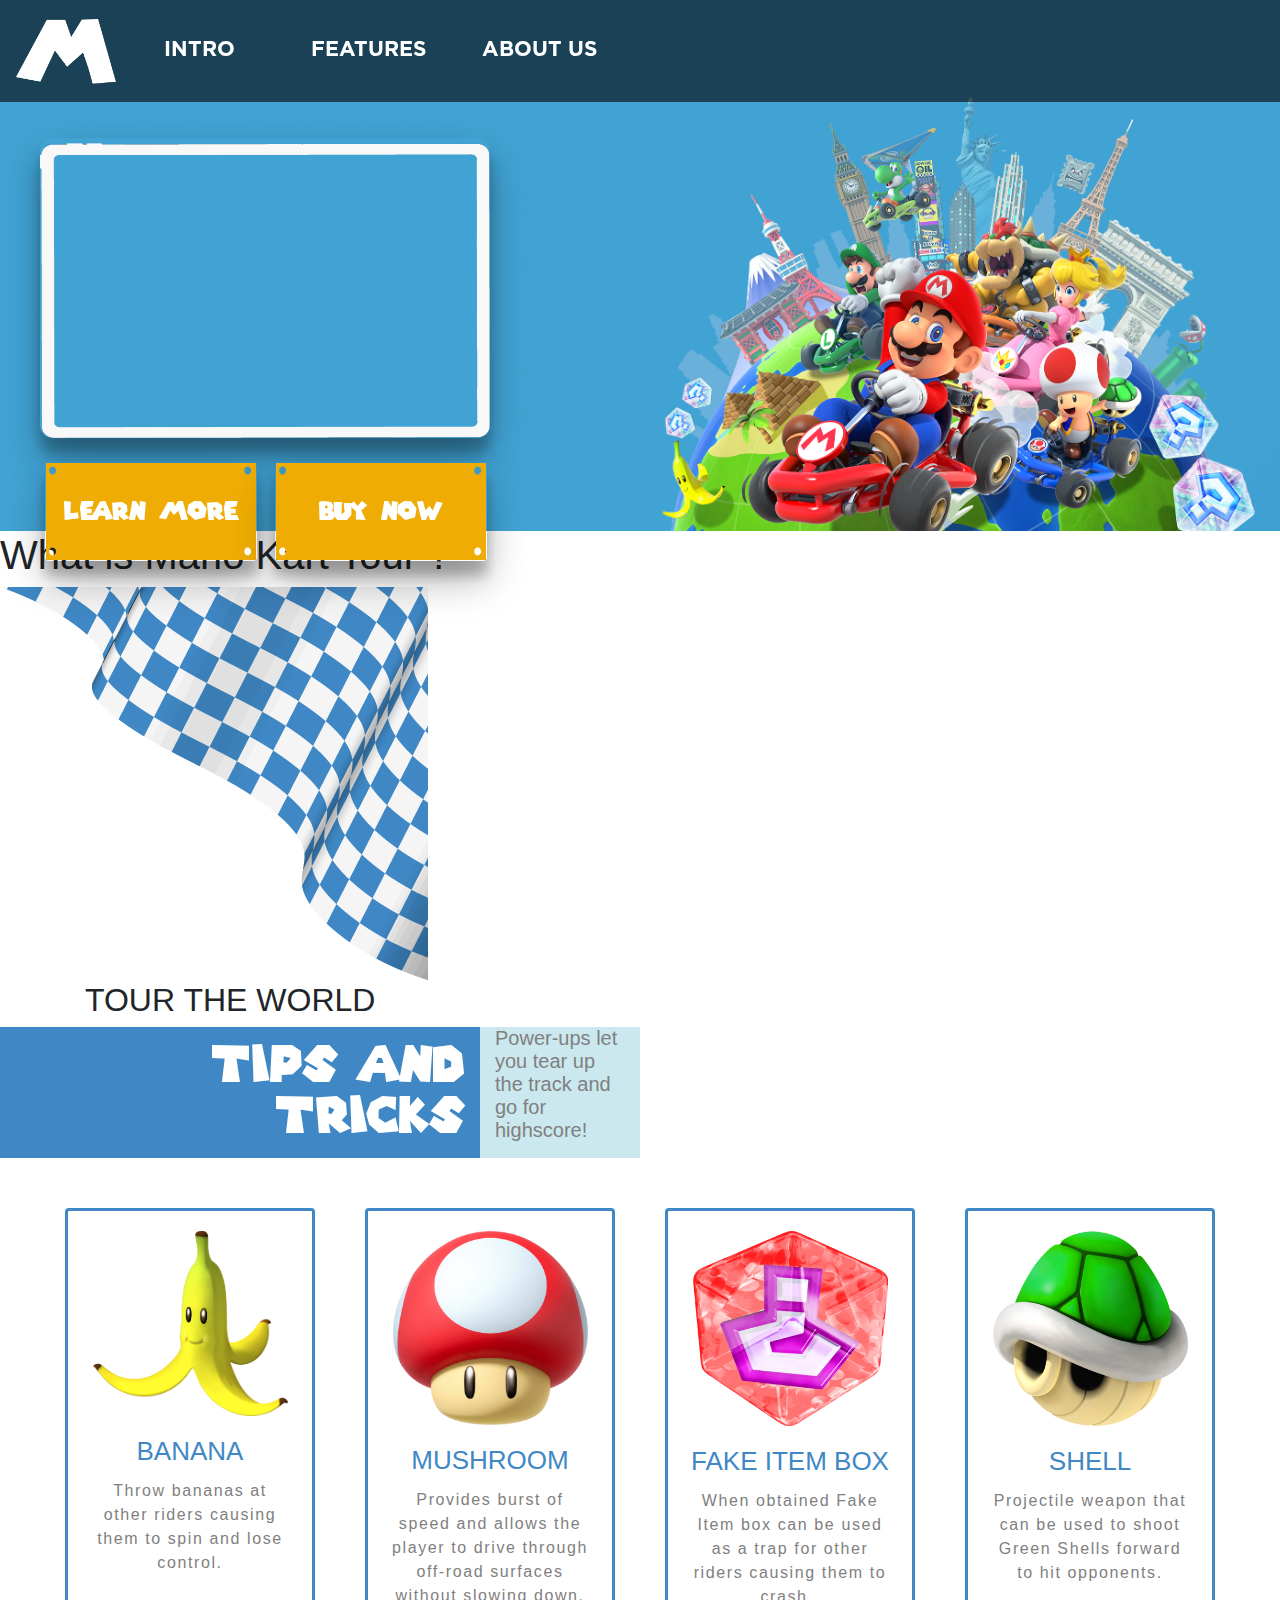
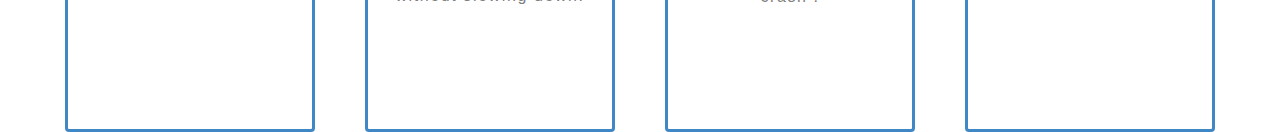
==== index2.html @ ab4a6ade "add commits" ====
<!DOCTYPE html>
<html lang="en">

<head>
    <meta charset="UTF-8">
    <meta name="viewport" content="width=device-width, initial-scale=1.0">
    <title>Mario-Kart</title>
    <link rel="stylesheet" href="https://stackpath.bootstrapcdn.com/bootstrap/4.4.1/css/bootstrap.min.css"
        integrity="sha384-Vkoo8x4CGsO3+Hhxv8T/Q5PaXtkKtu6ug5TOeNV6gBiFeWPGFN9MuhOf23Q9Ifjh" crossorigin="anonymous">
    <link rel="stylesheet" href="/css/style.css">
    <link rel="shortcut icon" href="/img/tab-icon.png" type="image/x-icon">
    <link rel="stylesheet" href="https://use.fontawesome.com/releases/v5.6.3/css/all.css"
        integrity="sha384-UHRtZLI+pbxtHCWp1t77Bi1L4ZtiqrqD80Kn4Z8NTSRyMA2Fd33n5dQ8lWUE00s/" crossorigin="anonymous">
</head>

<body>
    <!--Sang-Navigation & Jumbotron-->

    <!-- Section:1 Navigation Bar -->

    <nav class="navbar navbar-expand-lg navbar-light" style="background-color: #0001FC ; position: fixed;
    background-color: rgba(0, 0, 0, 0.6); width: 100%; z-index: 1;">
        <img src="img/logo.png" alt="..." class="logo" style="width: 100px;">
        <button class="navbar-toggler" type="button" data-toggle="collapse" data-target="#navbarNav"
            aria-controls="navbarNav" aria-expanded="false" aria-label="Toggle navigation">
            <span class="navbar-toggler-icon"></span>
        </button>
        <div class="collapse navbar-collapse" id="navbarNav">
            <ul class="navbar-nav">
                <li class="nav-item active">
                    <a class="nav-link text-white nav-items"
                        style=" font-size:21px; text-transform: uppercase; margin: 0 40px; font-family: Gotham-bold;"
                        href="#">Intro <span class="sr-only">(current)</span></a>
                </li>
                <li class="nav-item">
                    <a class="nav-link text-white nav-items"
                        style="font-size:21px;text-transform: uppercase; margin: 0 20px; font-family: Gotham-bold;"
                        href="#">Features</a>
                </li>
                <li class="nav-item">
                    <a class="nav-link text-white nav-items"
                        style=" font-size:21px;text-transform: uppercase; margin: 0 20px; font-family: Gotham-bold;"
                        href="#">About Us</a>
                </li>
            </ul>
        </div>
    </nav>

    <!-- Section 2: Jumbotron -->

    <div class="container-fluid">
        <div class="row banner">
            <div class="col-xl-6 col-sm-12">

                <div class="d-none d-xl-block">
                    <div class="video-frame"
                        style="width:30%; min-width: 450px; min-height: 300px; height:30%; display: flex; align-items: center; justify-content: center;">
                        <iframe width="95%" height="93%"
                            src="https://www.youtube.com/embed/87lnoRaoP6I?playsinline=1&enablejsapi=1&origin=https%3A%2F%2Fmariokarttour.com&widgetid=1&autoplay=1&mute=1"
                            frameborder="0"
                            allow="accelerometer; autoplay; encrypted-media; gyroscope; picture-in-picture"
                            allowfullscreen></iframe>
                    </div>
                </div>

                <div class="button-intro d-none d-xl-block" style="display:flex;align-items: center; min-width:470px; width: 30%; height: 110px; position: absolute; top: 550px;
                left: 40px;">
                    <button type="button" class="btn button-intro-1 text-white"
                        style="background-image: url(img/button-intro.png); background-size: 100% 100%; background-repeat: no-repeat; display: flex; align-items: center; justify-content: center;">LEARN
                        MORE</button>
                    <button type="button" class="btn button-intro-2 text-white"
                        style="background-image: url(img/button-intro.png); background-size: 100% 100%; background-repeat: no-repeat; display: flex; align-items: center; justify-content: center;">BUY
                        NOW</button>
                </div>
            </div>

            <div class="col-xl-6 col-sm-12">
                <img src="/img/mario-background.png" class="img-fluid mario-background" style="height: auto;"
                    alt="Responsive image">
            </div>
        </div>
    </div>

    <!--end Sang-->

    <!--Intro -->
    <section class="information">

        <div class="intro">
            <h1>What is Mario Kart Tour ?</h1>
            <img src="/img/intro-2.png" class="img-fluid intro-2">
            <div class="container tour">
                <h2>TOUR THE WORLD</h2>
            </div>

            <div class="tour-slideshow">
                <div class="mover-1"></div>
                <div class="mover-2"></div>
            </div>

        </div>

    </section>

    <!--Jurgis-->

    <section>
        <div id="featuresContainer">
            <div id="titleContainer">
                <div class="col col-sm-6 col-xl-9 titleMain">
                    <h2 style="width:100%; font: 50px Mario-font;">Tips and Tricks</h2>
                </div>
                <div class="col col-sm-6 col-xl-3 titleComment">
                    <p style="line-height: normal">
                        Power-ups let you tear up the track and go for highscore!
                    </p>
                </div>
            </div>

            <div id="cardContainer">
                <div class="col col-sm-6 col-xl-3">
                    <div class="card boost-card">
                        <img class="card-img-top boost-card-img" src="/img/banana.png" alt="Card image cap" />
                        <div class="card-body cardName">
                            <h5 class="card-title">
                                <a href="https://www.mariowiki.com/Banana#Mario_Kart_series">Banana</a>
                            </h5>
                            <p class="card-text">
                                Throw bananas at other riders causing them to spin and lose
                                control.
                            </p>
                        </div>
                    </div>
                </div>
                <div class="col col-sm-6 col-xl-3">
                    <div class="card boost-card">
                        <img class="card-img-top boost-card-img" src="/img/redmushroom.png" alt="Card image cap" />
                        <div class="card-body cardName">
                            <h5 class="card-title">
                                <a href="https://www.mariowiki.com/Mushroom#Mario_Kart_series">Mushroom</a>
                            </h5>
                            <p class="card-text">
                                Provides burst of speed and allows the player to drive through
                                off-road surfaces without slowing down.
                            </p>
                        </div>
                    </div>
                </div>
                <div class="col col-sm-6 col-xl-3">
                    <div class="card boost-card">
                        <img class="card-img-top boost-card-img" src="/img/fakeitembox.png" alt="Card image cap" />
                        <div class="card-body cardName">
                            <h5 class="card-title">
                                <a href="https://www.mariowiki.com/Fake_Item_Box#Mario_Kart_series">Fake Item box</a>
                            </h5>
                            <p class="card-text">
                                When obtained Fake Item box can be used as a trap for other
                                riders causing them to crash .
                            </p>
                        </div>
                    </div>
                </div>
                <div class="col col-sm-6 col-xl-3">
                    <div class="card boost-card shell">
                        <img class="card-img-top boost-card-img" src="/img/shell.png" alt="Card image cap" />
                        <div class="card-body cardName">
                            <h5 class="card-title">
                                <a href="https://www.mariowiki.com/Green_Shell#Mario_Kart_series">Shell</a>
                            </h5>
                            <p class="card-text">
                                Projectile weapon that can be used to shoot Green Shells forward
                                to hit opponents.
                            </p>
                        </div>
                    </div>
                </div>
            </div>
        </div>
    </section>

    <!-- end Jurgis -->


    <!--end intro-->








    <script src="https://code.jquery.com/jquery-3.4.1.slim.min.js"
        integrity="sha384-J6qa4849blE2+poT4WnyKhv5vZF5SrPo0iEjwBvKU7imGFAV0wwj1yYfoRSJoZ+n"
        crossorigin="anonymous"></script>
    <script src="https://cdn.jsdelivr.net/npm/popper.js@1.16.0/dist/umd/popper.min.js"
        integrity="sha384-Q6E9RHvbIyZFJoft+2mJbHaEWldlvI9IOYy5n3zV9zzTtmI3UksdQRVvoxMfooAo"
        crossorigin="anonymous"></script>
    <script src="https://stackpath.bootstrapcdn.com/bootstrap/4.4.1/js/bootstrap.min.js"
        integrity="sha384-wfSDF2E50Y2D1uUdj0O3uMBJnjuUD4Ih7YwaYd1iqfktj0Uod8GCExl3Og8ifwB6"
        crossorigin="anonymous"></script>
    <script src="typewrite.js" type=""></script>
</body>

</html>
---- css/style.css ----
:root {
      --red: #fe0002;
      --selue: #0001fc;
      --jasmine: #ffd987;
      --darkred: #6a0400;
  }
  
  .red {
      color: var(--red);
  }
  
  .blue {
      color: var(--blue);
  }
  
  .jasmine {
      color: var(--jasmine);
  }
  
  .darkred {
      color: var(--darkred);
  }
  
  @font-face {
    font-family: Gotham-regular;
    src: url(/font/GothaProReg.otf);
}
  
@font-face {
    font-family: Gotham-medium;
    src: url(/font/GothaProMed.otf);
}
  
@font-face {
    font-family: Gotham-light;
    src: url(/font/GothaProLig.otf);
}
  
@font-face {
    font-family: Gotham-bold;
    src: url(/font/GothaProBol.otf);
}
  
@font-face {
    font-family: Mario-font;
    src: url(/font/SuperMario256.ttf);
}

/* style navigation-jumbotron */

.logo:hover {
    transform: scale(1.2);
    transition-duration: 400ms;
}

.banner {
    background: url(/img/background.png);
    padding-top: 7%;
}

.video-frame {
    background-image: url(/img/ipad.png);
    background-size: 100% 100%;
    background-repeat: no-repeat;
    position: absolute;
    top: 50px;
    left: 40px;
    box-shadow: 0 19px 38px rgba(0,0,0,0.30), 0 15px 12px rgba(0,0,0,0.22);
    border-radius: 13px;

}

.button-intro-1 {
    width: 45%;
    min-width: 200px;
    height: 90%;
    position: relative;
    top: -160%;
    left: 5px;
    box-shadow: 0 19px 38px rgba(0,0,0,0.30), 0 15px 12px rgba(0,0,0,0.22);
    font: 25px Mario-font;
}

.button-intro-1:hover {
    transform: scale(1.1);
    cursor: pointer;
    transition-duration: 400ms;
}

.button-intro-2:hover {
    transform: scale(1.1);
    cursor: pointer;
    transition-duration: 400ms;
}

.button-intro-2 {
    width: 45%;
    min-width: 200px;
    height: 90%;
    position: relative;
    top: -250%;
    right: -50%;
    box-shadow: 0 19px 38px rgba(0,0,0,0.30), 0 15px 12px rgba(0,0,0,0.22);
    font: 25px Mario-font;
}

.nav-items:hover {
    transform: scale(1.3);
    transition-duration: 400ms ;

}

/* end style navigation-jumbotron */
  
  #text {
      background-color: #232323;
      color: #fff;
      font-family: Calibri, sans-serif;
  }
  /* dannial */
  
  .hero-image {
      background-image: url(/img/rainbow.jpg);
      height: 500px;
      background-position: center;
      background-repeat: no-repeat;
      background-size: cover;
      position: relative;
      margin-bottom: 1%;
      margin-top: 1%;
      opacity: 25%;
  }
  
  .hero-text {
      text-align: center;
      position: relative;
      top: 300px;
      max-width: 1000px;
      margin: 0 auto;
      /* transform: translate(-50%, -50%); */
      color: white;
  }
  
  .second-image {
      height: 500px;
      width: fit-content;
      object-fit: cover;
      position: center;
      position: absolute;
  }
  
  .background-section {
      background-image: url(/img/Black.jpg);
      opacity: .96;
  }
  
  .boost-card {
      border: none;
      background-color: #F5F7EA;
      text-align: center;
      padding: 10px;
      margin: 20px;
  }
  
  .background {
      background-image: url(/img/background-features.png);
      height: 1000px;
      ;
  }
  
  .img-sizing {
      max-width: 268px;
      max-height: 266px;
      min-height: 260px;
  }
  
  .card {
      display: flex;
      align-items: center;
      flex-direction: column;
      max-height: 700px;
      height: 100%;
      margin: 5rem;
  }
  
  h5 {
      color: #0675FF;
      text-transform: uppercase;
      font-weight: 800;
      font-size: 26px;
  }
  
  
  .tip-secion-title {
      text-align: center;
  }


  /* Jurgis*/

  #featuresContainer {
    display: block;
    text-align: left;
    background-image: url(img/background-features.png);
  }
  
  #titleContainer {
    display: flex;
    flex-direction: row;
    width: 50%;
  }
  
  #cardContainer {
    display: flex;
    flex-direction: row;
    justify-content: flex-start;
    max-width: 1200px;
    margin: 0 auto;
    flex-wrap: wrap;
  }
  
  .titleMain {
    background-color: #3f88c5;
    color: white;
    display: flex;
    align-items: center;
    flex-wrap: wrap;
    text-align: right;
  }
  
  .titleComment {
    background-color: #cbe8ef;
    font-size: 20px;
    display: flex;
    align-items: center;
    color: grey;
    flex-wrap: wrap;
  }
  
  .boost-card {
    margin: 50px 10px;
    text-align: center;
    align-items: center;
    border: 3px solid #3f88c5;
    background-color: white;
  }
  
  .boost-card:hover {
    box-shadow: 0 16px 32px 0 #3f88c5;
    background-color: #3f88c5;
    border: 3px solid lightgrey;
    cursor: pointer;
  }
  
  .col-xl-3 > .boost-card {
    min-height: 420px;
  }
  
  .boost-card-img {
    padding: 10px;
    max-height: 215px;
    max-width: 215px;
  }
  .col-xl-3 > .shell > img {
    min-height: 215px;
  }
  
  .cardName {
    padding: 10px;
    background-color: white;
    color: white;
  }
  
  .cardName > h5 > a {
    color: #3f88c5;
    text-decoration: none;
    text-transform: uppercase;
    font-size: 26px;
    font-weight: 500;
  }
  
  .cardName > p {
    font-size: 16px;
    color: grey;
    font-weight: 500;
    letter-spacing: 0.1em;
  }
  

  /* Phong'CSS*/
  .btn-info,
.btn-info:hover,
.btn-info:focus{
  color: #FFF !important;
  background-color: #00bbff !important;
  border-color: #00bbff !important;
}

.btn-info{
  opacity: .8;
  transition: all 0.1s;
  -webkit-transition: all 0.1s;
}
.btn-info:hover,
.btn-info:focus{
  opacity: 1;
}

.team {
  background-image: url(/img/background-aboutus.png);
  background-position: center center;
  background-repeat: no-repeat;
  background-attachment: fixed;
  background-size: cover;
  margin: 0;
  padding: 0;
  max-width: 100%;
}

.background-about {
  max-width: 100%;
  padding: 0;
  margin: 0%;
}

.team > .about {
  margin-top: 5%;
  padding: 0;
}

.mario {
  display: flex;
  align-items: center;
  padding-left: 3%;
}

.flying-mario {
  max-width: 60%;
  height: auto;
}

.member {
  width: 80%;
}

.title-about > h4 {
  font: 45px Mario-font;
  color: #F5F7EA;
}

.line-3 {
  border-top: 4px solid #F5F7EA;
  margin-top: 2%;
  margin-left: 30%;
  margin-right: 30%;
}

footer {
  background: url(/img/img-footer.png);
}

footer > .end > .logo-2 {
  width: 100px;
  margin-top: 3%;
  margin-bottom: 3%;
}

footer > .end > p {
  font: 25px Gotham-regular;
  color: #F5F7EA;
}

.end > .socialmedia > .social-links {
  font-size: 20px;
  padding-top: 1%;
  padding-bottom: 1%;
}

.line-4 {
  border-top: 2px solid #F5F7EA;
  width: 100%;
}

.copyright > p {
  margin-bottom: 0;
  font: 15px Gotham-regular;
  color: #F5F7EA;
  text-align: right;
  padding-top: 2%;
  padding-bottom: 2%;
}
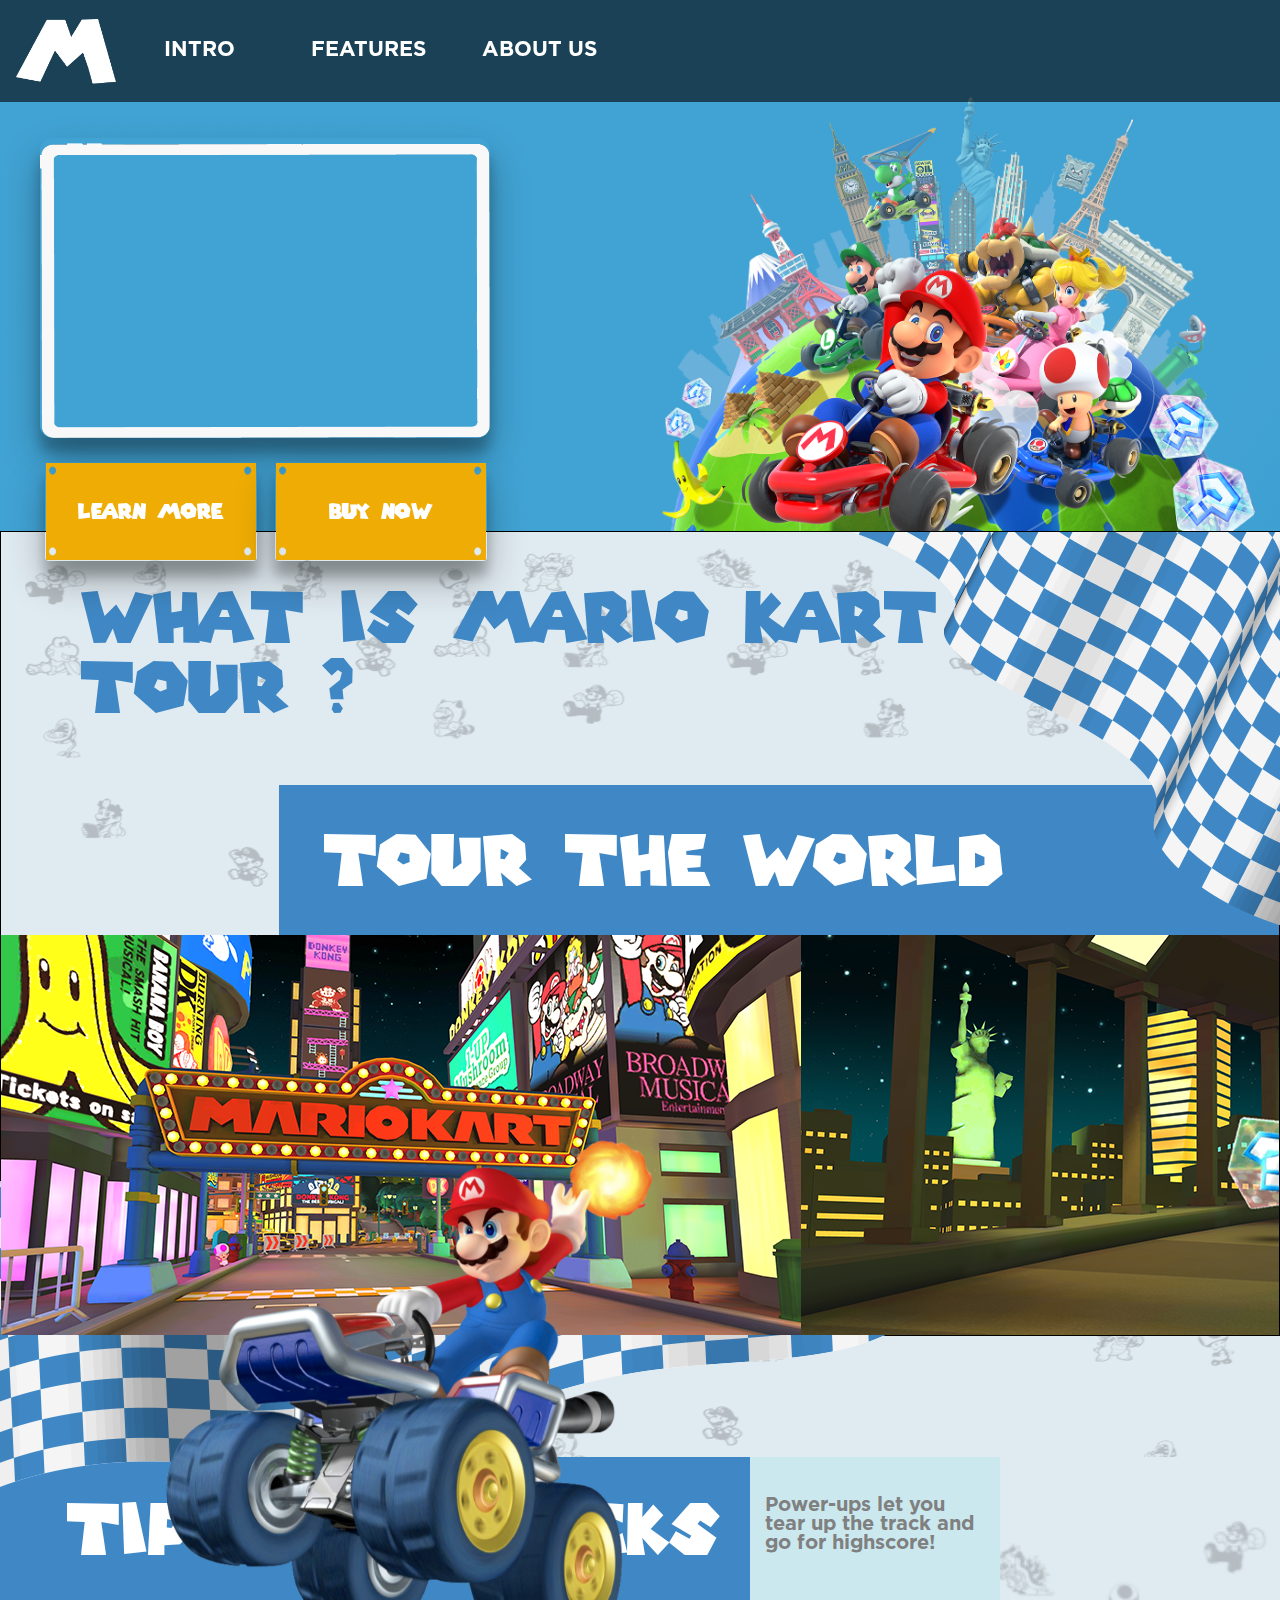
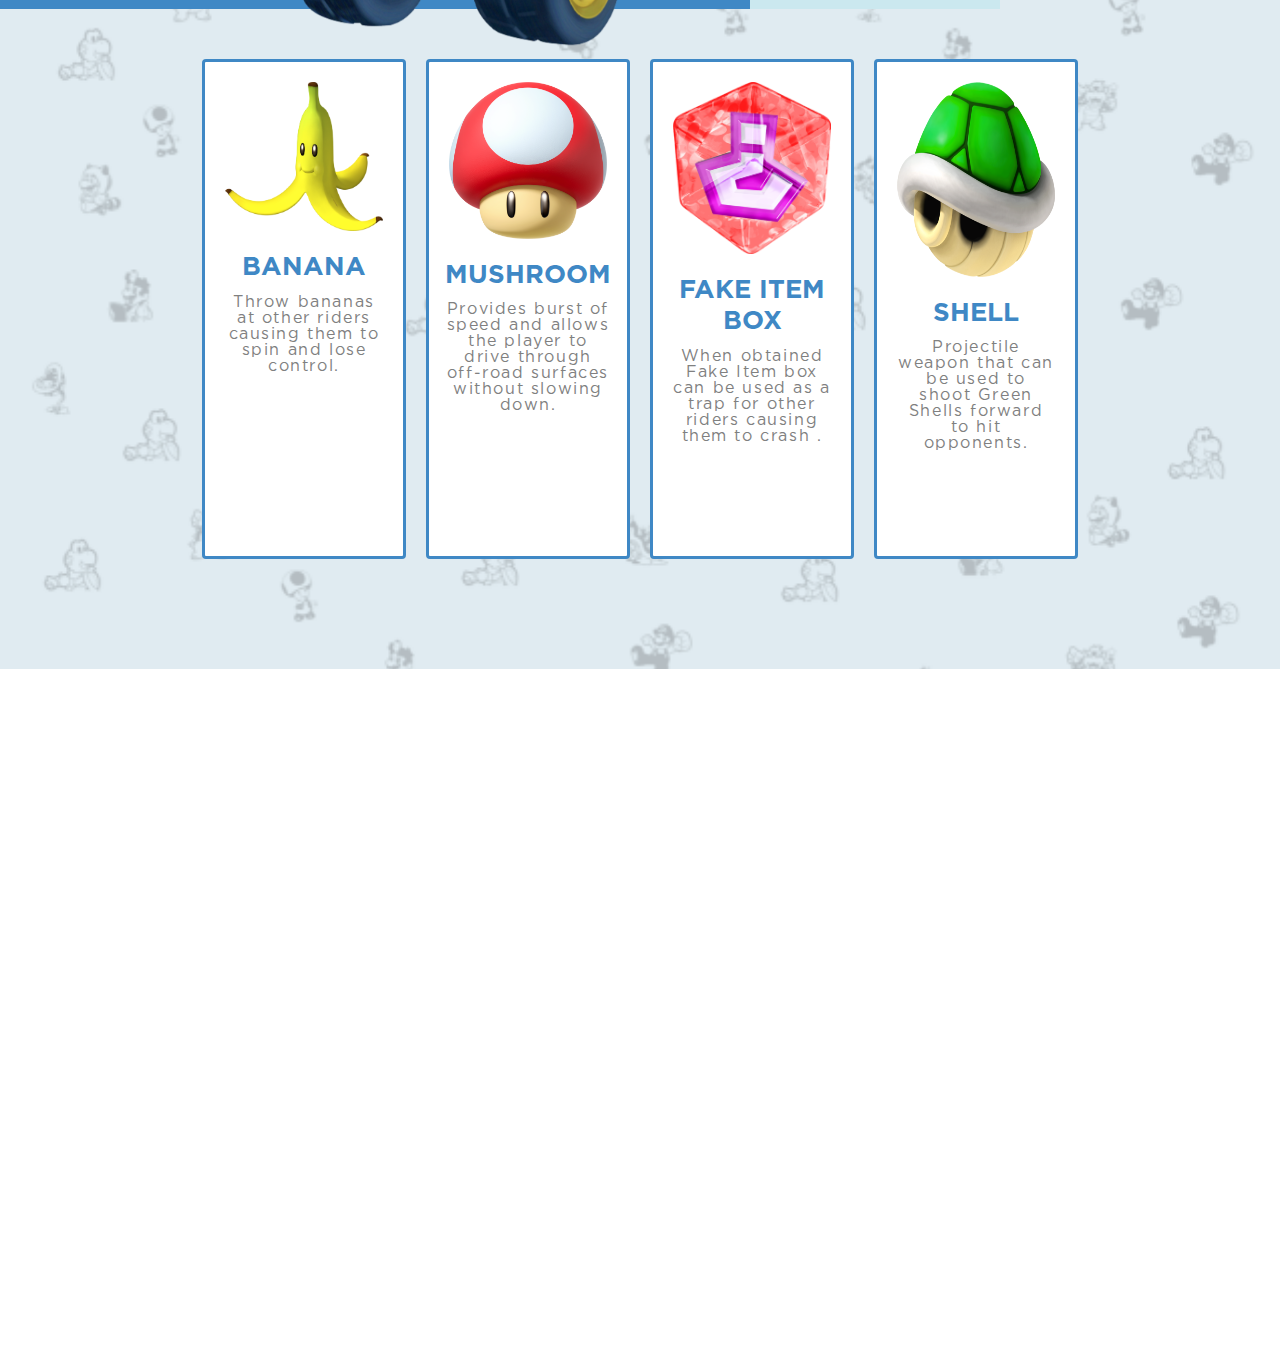
==== commit 4bb7a15f: "style landing-page and add 2 img in intro section" ====
--- a/index2.html
+++ b/index2.html
@@ -11,6 +11,7 @@
     <link rel="shortcut icon" href="/img/tab-icon.png" type="image/x-icon">
     <link rel="stylesheet" href="https://use.fontawesome.com/releases/v5.6.3/css/all.css"
         integrity="sha384-UHRtZLI+pbxtHCWp1t77Bi1L4ZtiqrqD80Kn4Z8NTSRyMA2Fd33n5dQ8lWUE00s/" crossorigin="anonymous">
+    <link rel="stylesheet" href="style2.css">
 </head>
 
 <body>
@@ -19,7 +20,7 @@
     <!-- Section:1 Navigation Bar -->
 
     <nav class="navbar navbar-expand-lg navbar-light" style="background-color: #0001FC ; position: fixed;
-    background-color: rgba(0, 0, 0, 0.6); width: 100%; z-index: 1;">
+    background-color: rgba(0, 0, 0, 0.6); width: 100%; z-index: 10;">
         <img src="img/logo.png" alt="..." class="logo" style="width: 100px;">
         <button class="navbar-toggler" type="button" data-toggle="collapse" data-target="#navbarNav"
             aria-controls="navbarNav" aria-expanded="false" aria-label="Toggle navigation">
@@ -56,8 +57,8 @@
                     <div class="video-frame"
                         style="width:30%; min-width: 450px; min-height: 300px; height:30%; display: flex; align-items: center; justify-content: center;">
                         <iframe width="95%" height="93%"
-                            src="https://www.youtube.com/embed/87lnoRaoP6I?playsinline=1&enablejsapi=1&origin=https%3A%2F%2Fmariokarttour.com&widgetid=1&autoplay=1&mute=1"
-                            frameborder="0"
+                            src="https://www.youtube.com/embed/87lnoRaoP6I?playsinline=1&enablejsapi=1&origin=https%3A%2F%2Fmariokarttour.com&widgetid=1&loop=1&autoplay=1&mute=1"
+                            frameborder="0" loop=true
                             allow="accelerometer; autoplay; encrypted-media; gyroscope; picture-in-picture"
                             allowfullscreen></iframe>
                     </div>
@@ -87,38 +88,49 @@
     <section class="information">
 
         <div class="intro">
-            <h1>What is Mario Kart Tour ?</h1>
+            <h1 style="max-width: 70%; padding: 0; margin: 50px 80px; font-size: 70px;">What is Mario Kart Tour ?</h1>
             <img src="/img/intro-2.png" class="img-fluid intro-2">
-            <div class="container tour">
-                <h2>TOUR THE WORLD</h2>
-            </div>
-
-            <div class="tour-slideshow">
+            <div class="container tour" style="display: flex;align-items: center; height: 150px ;margin-right: 0;">
+                <h2 style="font-size: 70px;padding-left:30px; ">TOUR THE WORLD</h2>
+            </div>
+
+            <div class="tour-slideshow" style="overflow:hidden;z-index: 4;">
                 <div class="mover-1"></div>
-                <div class="mover-2"></div>
-            </div>
-
-        </div>
+                
+            </div>
+
+        </div>
+        <div style="width: 100%; height: fit-content; padding: 0; margin: 0;position: relative; right: 0; top: -200px">
+            <div class="mario-png-5"
+                style="position:relative; right: 0; margin: 0; text-align: right;z-index: 5; width: fit-content; top: 0 ">
+                <img style=" width: 30%; min-width: 500px;" src="img/mario-intro.png" alt="">
+            </div>
+            <div class="flag-2"
+                style="position: relative; right: 0; margin: 0;z-index: 4; width: fit-content; top: -470px; height: fit-content; z-index: 2;">
+                <img style=" width: 100%; height: auto;" src="img/flag-2.png" alt="">
+            </div>
+        </div>
+
 
     </section>
 
     <!--Jurgis-->
 
-    <section>
+    <section style="position: relative; top: -700px">
         <div id="featuresContainer">
-            <div id="titleContainer">
-                <div class="col col-sm-6 col-xl-9 titleMain">
-                    <h2 style="width:100%; font: 50px Mario-font;">Tips and Tricks</h2>
-                </div>
-                <div class="col col-sm-6 col-xl-3 titleComment">
+            <div id="titleContainer" style="width: 1000px;">
+                <div class="col col-sm-6 col-xl-9 titleMain" style="display: flex; width: 70%;max-height: 255px;min-height: 150px; height: fit-content;; align-items: center; padding:30px 30px 30px 0;">
+                    <h2 style="width:100%; font-size: 70px; font-family: Mario-font;">Tips and Tricks</h2>
+                </div>
+                <div class="col col-sm-6 col-xl-3 titleComment" style="width: 30%; max-width: 30%;">
                     <p style="line-height: normal">
                         Power-ups let you tear up the track and go for highscore!
                     </p>
                 </div>
             </div>
 
-            <div id="cardContainer">
-                <div class="col col-sm-6 col-xl-3">
+            <div id="cardContainer" style="padding-bottom: 100px; width: 70%; max-width: 70%;">
+                <div class="col col-sm-6 col-xl-3" style="padding:0; height: fit-content;">
                     <div class="card boost-card">
                         <img class="card-img-top boost-card-img" src="/img/banana.png" alt="Card image cap" />
                         <div class="card-body cardName">
@@ -132,7 +144,7 @@
                         </div>
                     </div>
                 </div>
-                <div class="col col-sm-6 col-xl-3">
+                <div class="col col-sm-6 col-xl-3" style="padding:0">
                     <div class="card boost-card">
                         <img class="card-img-top boost-card-img" src="/img/redmushroom.png" alt="Card image cap" />
                         <div class="card-body cardName">
@@ -146,7 +158,7 @@
                         </div>
                     </div>
                 </div>
-                <div class="col col-sm-6 col-xl-3">
+                <div class="col col-sm-6 col-xl-3"style="padding:0">
                     <div class="card boost-card">
                         <img class="card-img-top boost-card-img" src="/img/fakeitembox.png" alt="Card image cap" />
                         <div class="card-body cardName">
@@ -160,7 +172,7 @@
                         </div>
                     </div>
                 </div>
-                <div class="col col-sm-6 col-xl-3">
+                <div class="col col-sm-6 col-xl-3" style="padding:0">
                     <div class="card boost-card shell">
                         <img class="card-img-top boost-card-img" src="/img/shell.png" alt="Card image cap" />
                         <div class="card-body cardName">
--- a/style2.css
+++ b/style2.css
@@ -0,0 +1,267 @@
+@font-face {
+    font-family: Gotham-regular;
+    src: url(/font/GothaProReg.otf);
+}
+  
+@font-face {
+    font-family: Gotham-medium;
+    src: url(/font/GothaProMed.otf);
+}
+  
+@font-face {
+    font-family: Gotham-light;
+    src: url(/font/GothaProLig.otf);
+}
+  
+@font-face {
+    font-family: Gotham-bold;
+    src: url(/font/GothaProBol.otf);
+}
+  
+@font-face {
+    font-family: Mario-font;
+    src: url(/font/SuperMario256.ttf);
+}
+
+/* style navigation-jumbotron */
+
+.logo:hover {
+    transform: scale(1.2);
+    transition-duration: 400ms;
+}
+
+.banner {
+    background: url(/img/background.png);
+    padding-top: 7%;
+}
+
+.video-frame {
+    background-image: url(/img/ipad.png);
+    background-size: 100% 100%;
+    background-repeat: no-repeat;
+    position: absolute;
+    top: 50px;
+    left: 40px;
+    box-shadow: 0 19px 38px rgba(0,0,0,0.30), 0 15px 12px rgba(0,0,0,0.22);
+    border-radius: 13px;
+
+}
+
+.button-intro-1 {
+    width: 45%;
+    min-width: 200px;
+    height: 90%;
+    position: relative;
+    top: -160%;
+    left: 5px;
+    box-shadow: 0 19px 38px rgba(0,0,0,0.30), 0 15px 12px rgba(0,0,0,0.22);
+    font: 21px Mario-font;
+}
+
+.button-intro-1:hover {
+    transform: scale(1.1);
+    cursor: pointer;
+    transition-duration: 400ms;
+}
+
+.button-intro-2:hover {
+    transform: scale(1.1);
+    cursor: pointer;
+    transition-duration: 400ms;
+}
+
+.button-intro-2 {
+    width: 45%;
+    min-width: 200px;
+    height: 90%;
+    position: relative;
+    top: -250%;
+    right: -50%;
+    box-shadow: 0 19px 38px rgba(0,0,0,0.30), 0 15px 12px rgba(0,0,0,0.22);
+    font: 21px Mario-font;
+}
+
+.nav-items:hover {
+    transform: scale(1.3);
+    transition-duration: 400ms ;
+
+}
+
+/* end style navigation-jumbotron */
+
+/* style feature */
+
+.information {
+    background-image: url(/img/background-intro.png);
+    background-size: 100% 100%;
+    background-repeat: no-repeat;
+    max-width: 100%;
+    height: 100%;
+}
+
+.intro {
+    display: flex;
+    justify-content: space-between;
+    flex-direction: column;
+    max-width: 100%;
+    border: 1px solid black;
+}
+
+.intro-2 {
+    position: absolute;
+    max-width: 50%;
+    right: 0;
+    z-index: 1;
+}
+
+.intro > h1 {
+    color: #3F88C5;
+    font: 50px Mario-font;
+    margin-top: 3%;
+    margin-left: 10%;
+}
+
+.tour {
+    background-color: #3F88C5;
+    right: 0;
+    color: white;
+    height: auto;
+    width: 1000px;
+    margin-top: 1%;
+    margin-right: 1%;
+}
+
+.tour > h2 {
+    font: 50px Mario-font;
+    padding-top: 1%;
+}
+
+/* tour slideshow */
+
+.tour-slideshow{
+    height: 400px;
+    max-width: 100%;
+    margin: 0 auto;
+    transform: translate3d(0, 0, 0);
+  }
+  
+  .tour-slideshow > div {
+    height: 400px;
+    width: 5600px;
+    background: url(/img/tour.png);
+    top: 0;
+    left: 0;
+    height: 100%;
+    transform: translate3d(0, 0, 0);
+  }
+  .tour-slideshow .mover-1 {
+    animation: moveSlideshow 30s linear infinite;
+  }
+  .tour-slideshow .mover-2 {
+    opacity: 0;
+    transition: opacity 5s ease-out;
+    background-position: 0 -200px;
+    animation: moveSlideshow 15s linear infinite;
+  }
+  
+  @keyframes moveSlideshow {
+    100% { 
+      transform: translateX(-66.6666%);  
+    }
+  }
+/* end slideshow*/  
+
+/* Jurgis */
+
+#featuresContainer {
+    display: block;
+    text-align: left;
+    background-image: url(/img/background-feature.png);
+    background-repeat: no-repeat;
+    background-size: cover;
+}
+  
+  #titleContainer {
+    display: flex;
+    flex-direction: row;
+    width: 50%;
+  }
+  
+  #cardContainer {
+    display: flex;
+    flex-direction: row;
+    justify-content: flex-start;
+    max-width: 1200px;
+    margin: 0 auto;
+    flex-wrap: wrap;
+  }
+  
+  .titleMain {
+    background-color: #3f88c5;
+    color: white;
+    display: flex;
+    align-items: center;
+    flex-wrap: wrap;
+    text-align: right;
+  }
+  
+  .titleComment {
+    background-color: #cbe8ef;
+    font: 20px Gotham-bold;
+    display: flex;
+    align-items: center;
+    color: grey;
+    flex-wrap: wrap;
+  }
+  
+  .boost-card {
+    margin-bottom: 10px;
+    height: 500px;
+    text-align: center;
+    align-items: center;
+    border: 3px solid #3f88c5;
+    background-color: white;
+  }
+  
+  .boost-card:hover {
+    box-shadow: 0 16px 32px 0 #3f88c5;
+    background-color: #3f88c5;
+    border: 3px solid lightgrey;
+    cursor: pointer;
+  }
+  
+  .col-xl-3 > .boost-card {
+    min-height: 420px;
+  }
+  
+  .boost-card-img {
+    padding: 10px;
+    max-height: 215px;
+    max-width: 215px;
+  }
+  .col-xl-3 > .shell > img {
+    min-height: 215px;
+  }
+  
+  .cardName {
+    padding: 10px;
+    background-color: white;
+    color: white;
+  }
+  
+  .cardName > h5 > a {
+    color: #3f88c5;
+    text-decoration: none;
+    text-transform: uppercase;
+    font: 26px Gotham-bold;
+    font-weight: 500;
+  }
+  
+  .cardName > p {
+    font: 16px Gotham-regular;
+    color: grey;
+    font-weight: 500;
+    letter-spacing: 0.1em;
+  }
+  
+
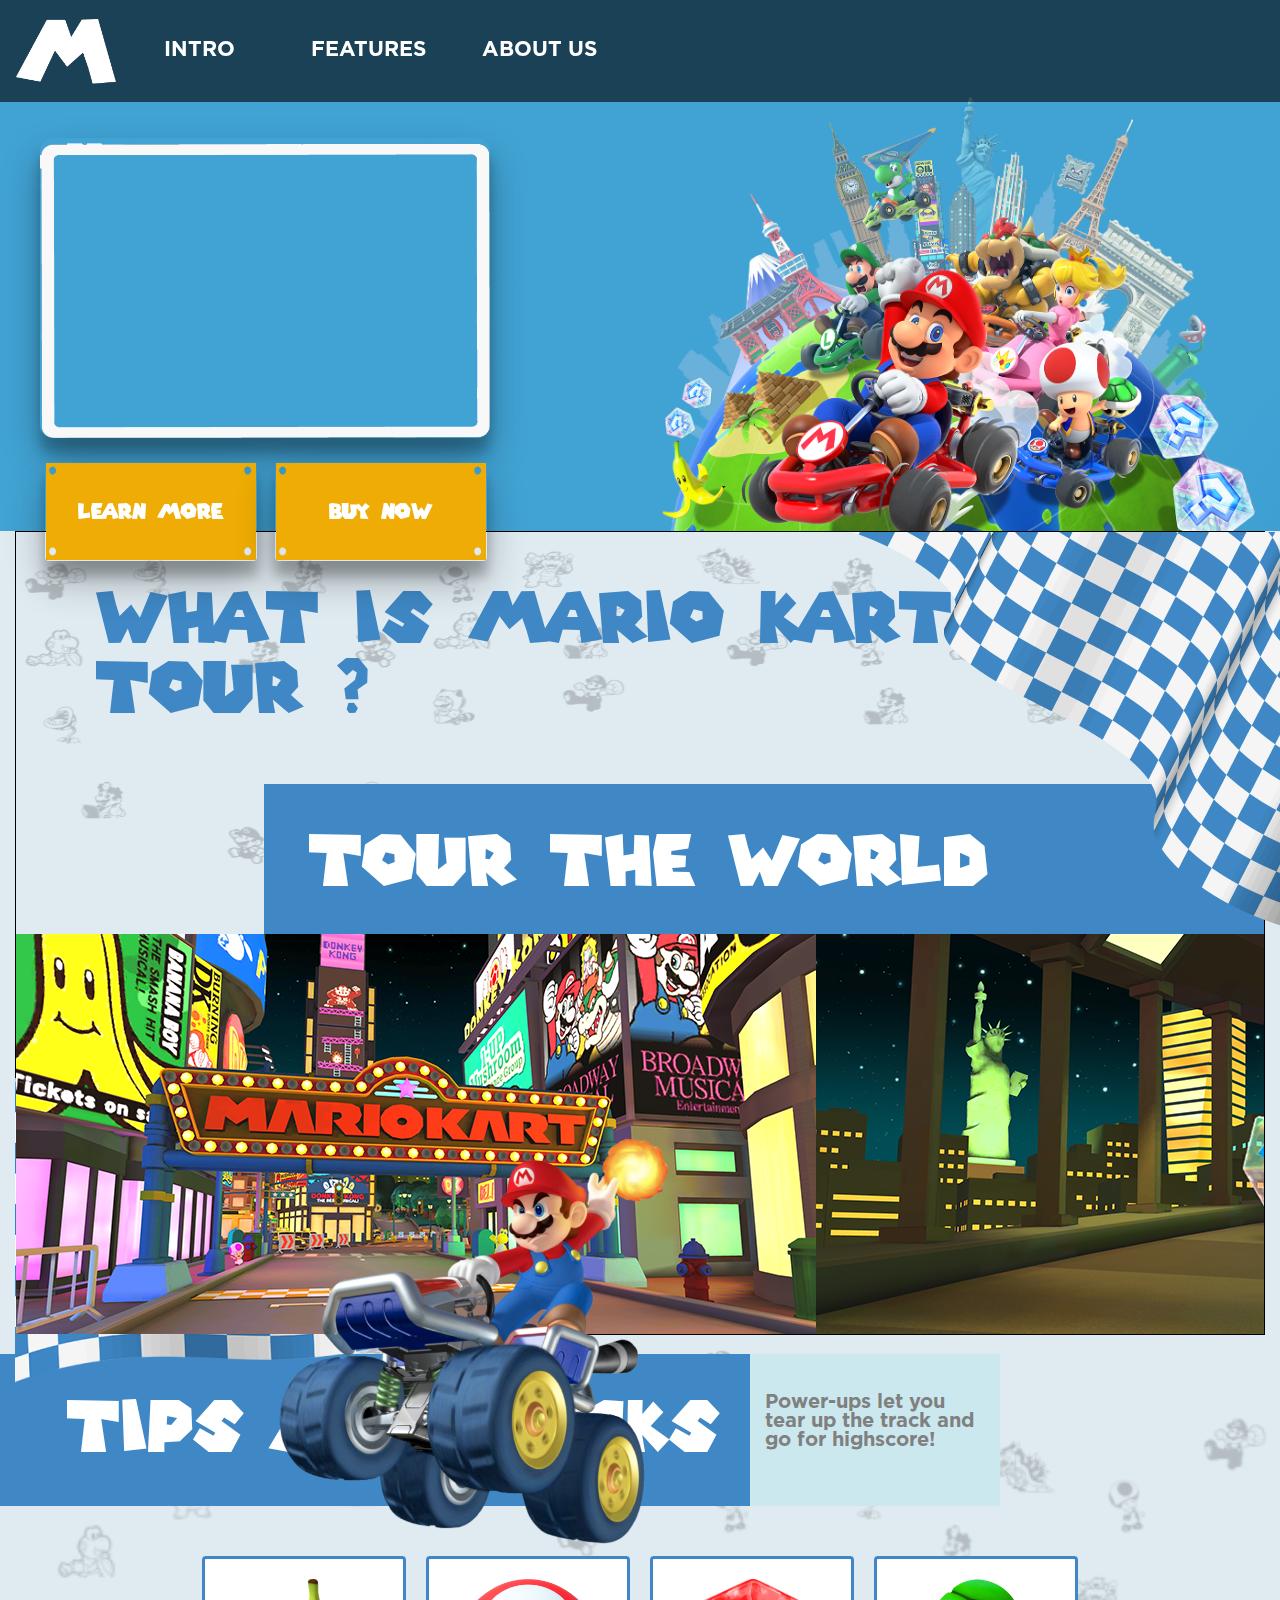
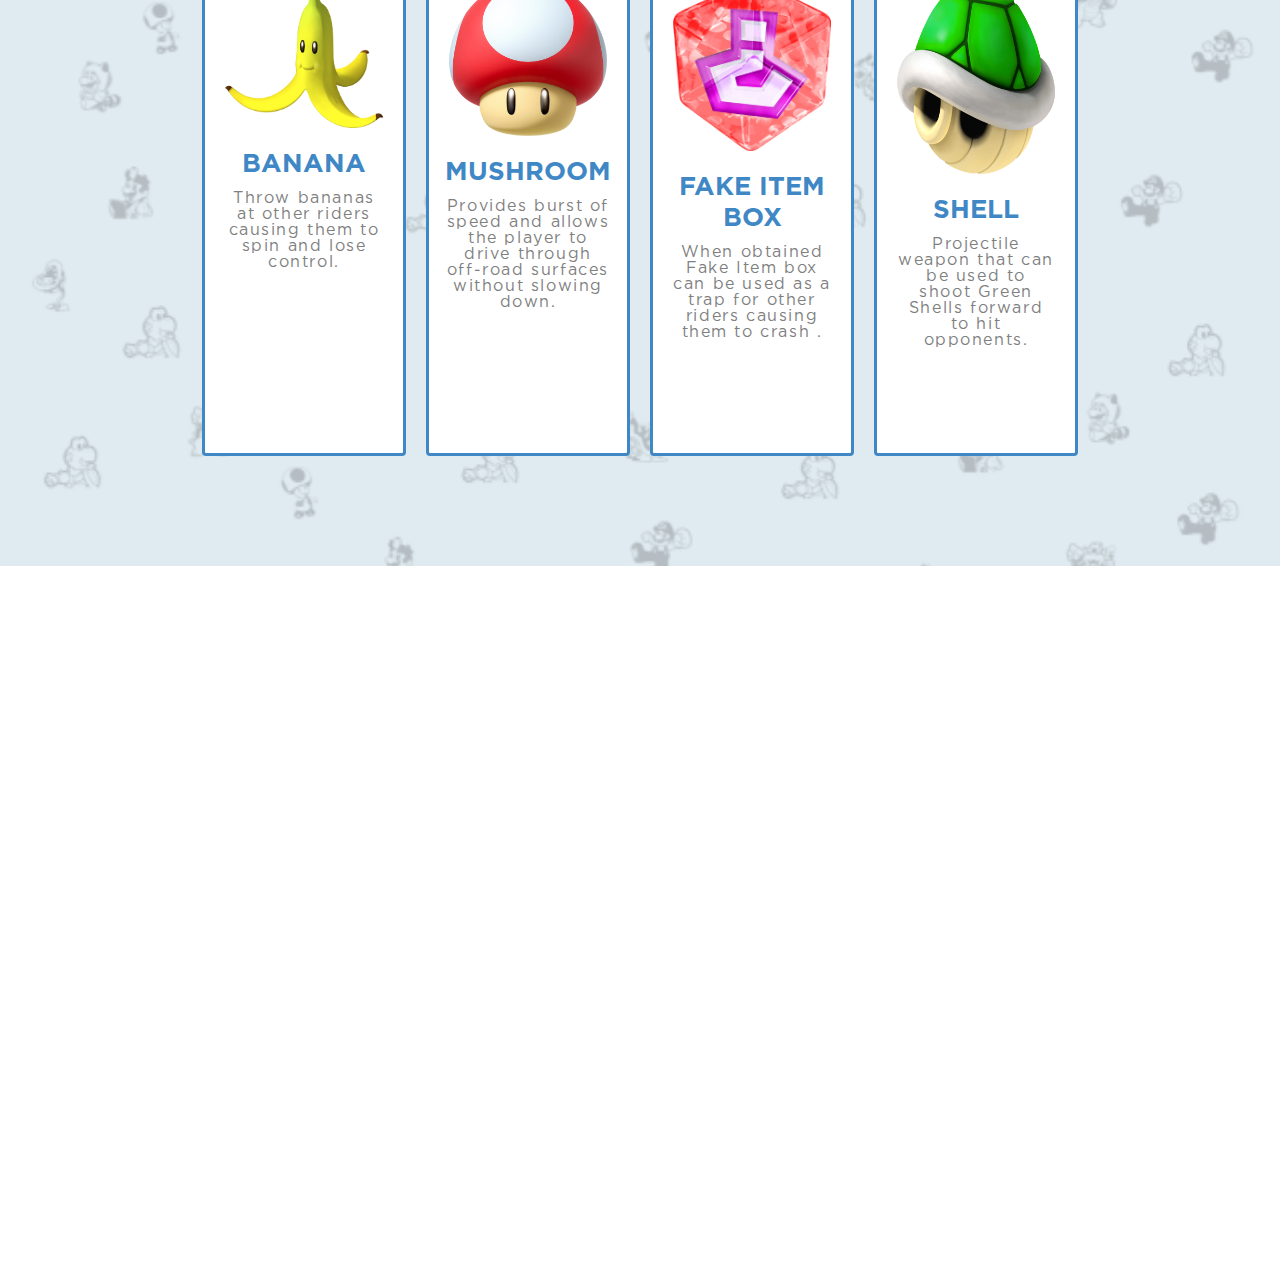
==== commit 3cbde856: "add class name img-fluid to img elements" ====
--- a/index2.html
+++ b/index2.html
@@ -85,7 +85,7 @@
     <!--end Sang-->
 
     <!--Intro -->
-    <section class="information">
+    <section class="information container">
 
         <div class="intro">
             <h1 style="max-width: 70%; padding: 0; margin: 50px 80px; font-size: 70px;">What is Mario Kart Tour ?</h1>
@@ -100,13 +100,13 @@
             </div>
 
         </div>
-        <div style="width: 100%; height: fit-content; padding: 0; margin: 0;position: relative; right: 0; top: -200px">
-            <div class="mario-png-5"
+        <div style="max-width: 100%; height: fit-content; padding: 0; margin: 0;position: relative; right: 0; top: -200px">
+            <div class="mario-png-5 img-fluid"
                 style="position:relative; right: 0; margin: 0; text-align: right;z-index: 5; width: fit-content; top: 0 ">
-                <img style=" width: 30%; min-width: 500px;" src="img/mario-intro.png" alt="">
-            </div>
-            <div class="flag-2"
-                style="position: relative; right: 0; margin: 0;z-index: 4; width: fit-content; top: -470px; height: fit-content; z-index: 2;">
+                <img style=" width: 30%; min-width: 400px;" src="img/mario-intro.png" alt="">
+            </div>
+            <div class="flag-2 img-fluid"
+                style="max-width: 100%;position: relative; right: 0; margin: 0;z-index: 4; width: fit-content; top: -470px; height: fit-content; z-index: 2;">
                 <img style=" width: 100%; height: auto;" src="img/flag-2.png" alt="">
             </div>
         </div>
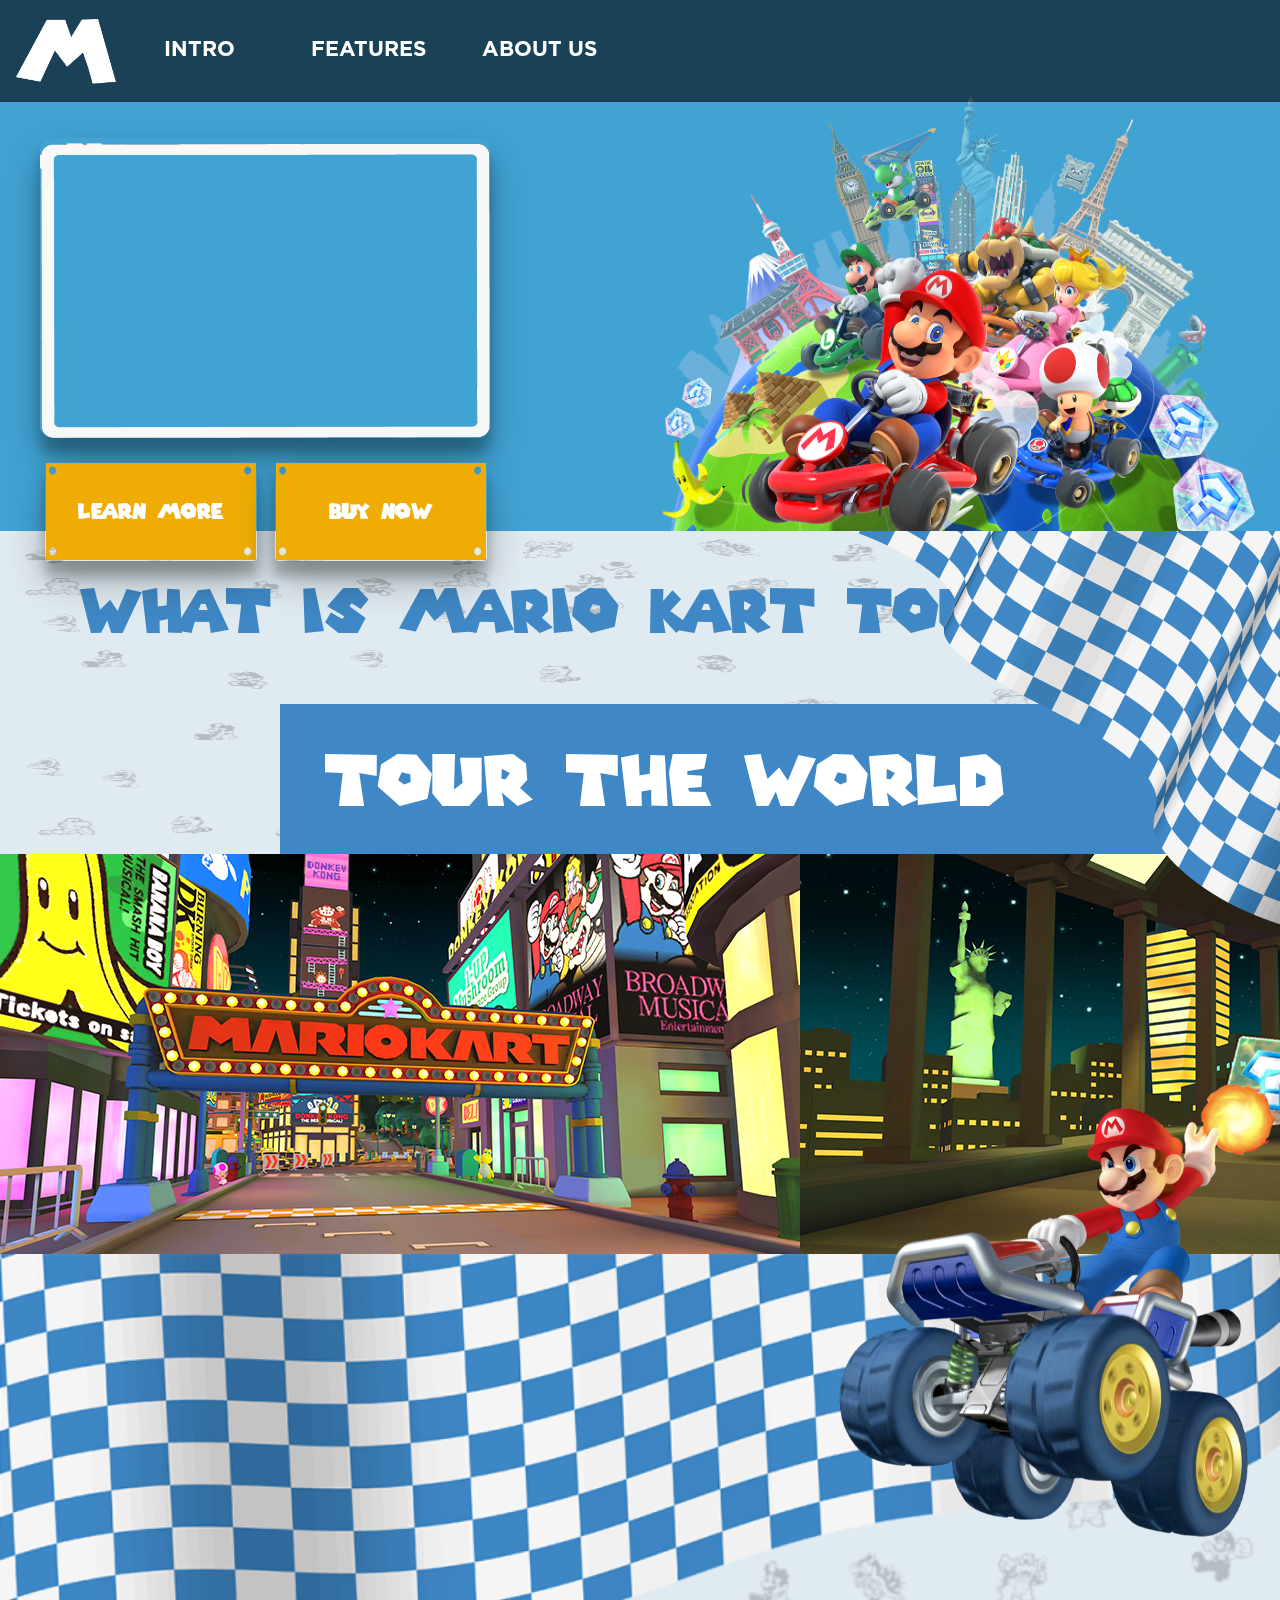
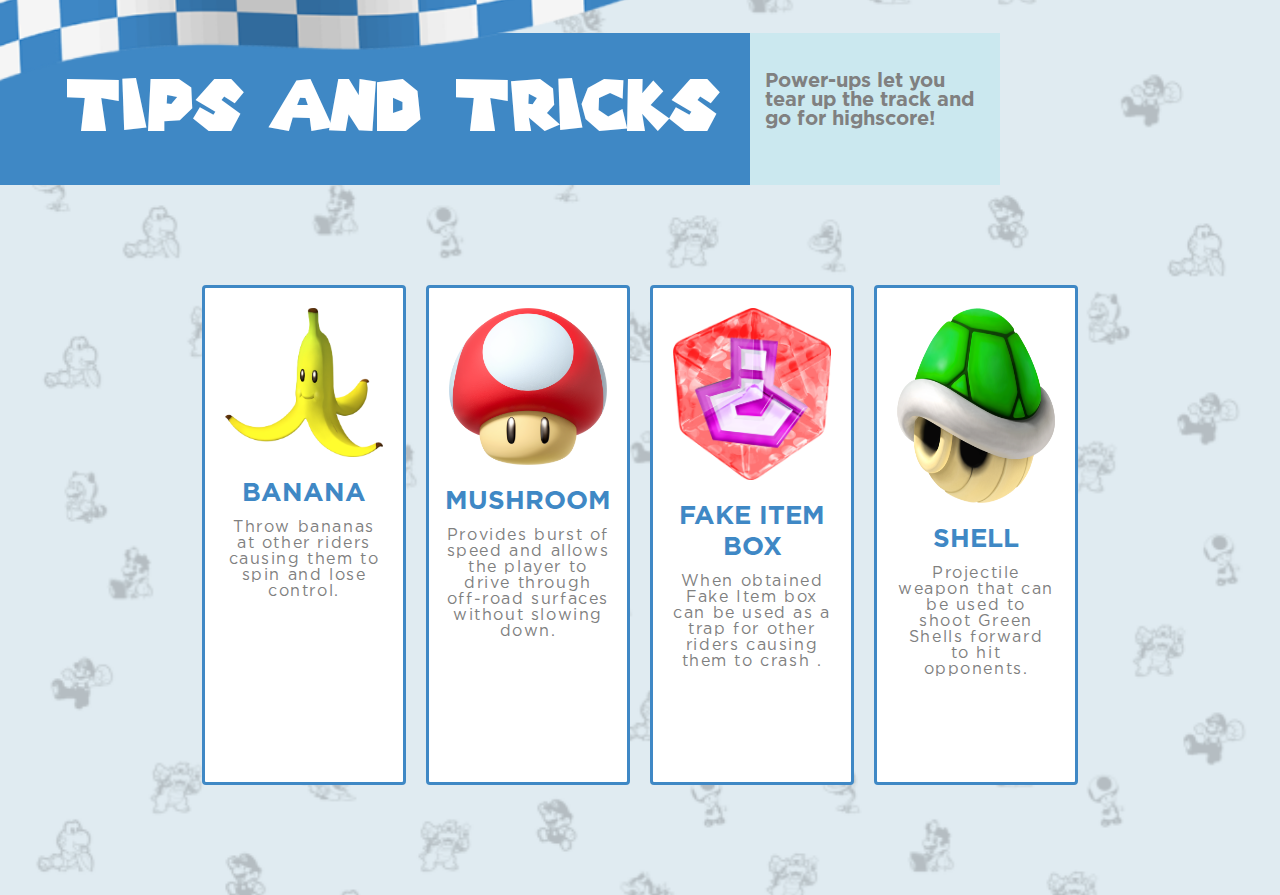
==== commit 8e43db82: "add feature" ====
--- a/index2.html
+++ b/index2.html
@@ -85,39 +85,27 @@
     <!--end Sang-->
 
     <!--Intro -->
-    <section class="information container">
+    <section class="container-fluid information">
 
         <div class="intro">
-            <h1 style="max-width: 70%; padding: 0; margin: 50px 80px; font-size: 70px;">What is Mario Kart Tour ?</h1>
+            <h1>What is Mario Kart Tour ?</h1>
             <img src="/img/intro-2.png" class="img-fluid intro-2">
+            <img class="img-fluid mario-intro" src="img/mario-intro.png" alt="Mario-intro">
             <div class="container tour" style="display: flex;align-items: center; height: 150px ;margin-right: 0;">
                 <h2 style="font-size: 70px;padding-left:30px; ">TOUR THE WORLD</h2>
             </div>
 
             <div class="tour-slideshow" style="overflow:hidden;z-index: 4;">
-                <div class="mover-1"></div>
-                
-            </div>
-
-        </div>
-        <div style="max-width: 100%; height: fit-content; padding: 0; margin: 0;position: relative; right: 0; top: -200px">
-            <div class="mario-png-5 img-fluid"
-                style="position:relative; right: 0; margin: 0; text-align: right;z-index: 5; width: fit-content; top: 0 ">
-                <img style=" width: 30%; min-width: 400px;" src="img/mario-intro.png" alt="">
-            </div>
-            <div class="flag-2 img-fluid"
-                style="max-width: 100%;position: relative; right: 0; margin: 0;z-index: 4; width: fit-content; top: -470px; height: fit-content; z-index: 2;">
-                <img style=" width: 100%; height: auto;" src="img/flag-2.png" alt="">
-            </div>
-        </div>
-
-
+                <div class="mover-1"></div>    
+            </div>    
+        </div>
     </section>
 
     <!--Jurgis-->
 
-    <section style="position: relative; top: -700px">
+    <section>
         <div id="featuresContainer">
+            <img class="img-fluid flag-2" style=" width: 100%; height: auto;" src="img/flag-2.png" alt="flag-2">
             <div id="titleContainer" style="width: 1000px;">
                 <div class="col col-sm-6 col-xl-9 titleMain" style="display: flex; width: 70%;max-height: 255px;min-height: 150px; height: fit-content;; align-items: center; padding:30px 30px 30px 0;">
                     <h2 style="width:100%; font-size: 70px; font-family: Mario-font;">Tips and Tricks</h2>
--- a/style2.css
+++ b/style2.css
@@ -89,7 +89,8 @@
 
 /* end style navigation-jumbotron */
 
-/* style feature */
+
+/* style information */
 
 .information {
     background-image: url(/img/background-intro.png);
@@ -97,6 +98,7 @@
     background-repeat: no-repeat;
     max-width: 100%;
     height: 100%;
+    padding: 0;
 }
 
 .intro {
@@ -104,21 +106,21 @@
     justify-content: space-between;
     flex-direction: column;
     max-width: 100%;
-    border: 1px solid black;
+
 }
 
 .intro-2 {
     position: absolute;
     max-width: 50%;
     right: 0;
-    z-index: 1;
+    z-index: 8;
 }
 
 .intro > h1 {
     color: #3F88C5;
-    font: 50px Mario-font;
-    margin-top: 3%;
-    margin-left: 10%;
+    font: 60px Mario-font;
+    padding: 0; 
+    margin: 50px 80px;
 }
 
 .tour {
@@ -169,9 +171,31 @@
       transform: translateX(-66.6666%);  
     }
   }
-/* end slideshow*/  
+/* end slideshow*/ 
+
+.mario-intro {
+  position: absolute; 
+  right: 0;
+  top: 120%; 
+  min-width: 300px;
+  width: 35%;
+  z-index: 5;
+}
+
+/* end information */
 
 /* Jurgis */
+
+/* add more flag */
+
+.flag-2 {
+  max-width: 100%; 
+  margin: 0;
+  padding: 0;
+  z-index: 4;
+  top: 0;
+  position: relative;
+}
 
 #featuresContainer {
     display: block;
@@ -185,6 +209,8 @@
     display: flex;
     flex-direction: row;
     width: 50%;
+    position: relative;
+    top: -50px;
   }
   
   #cardContainer {
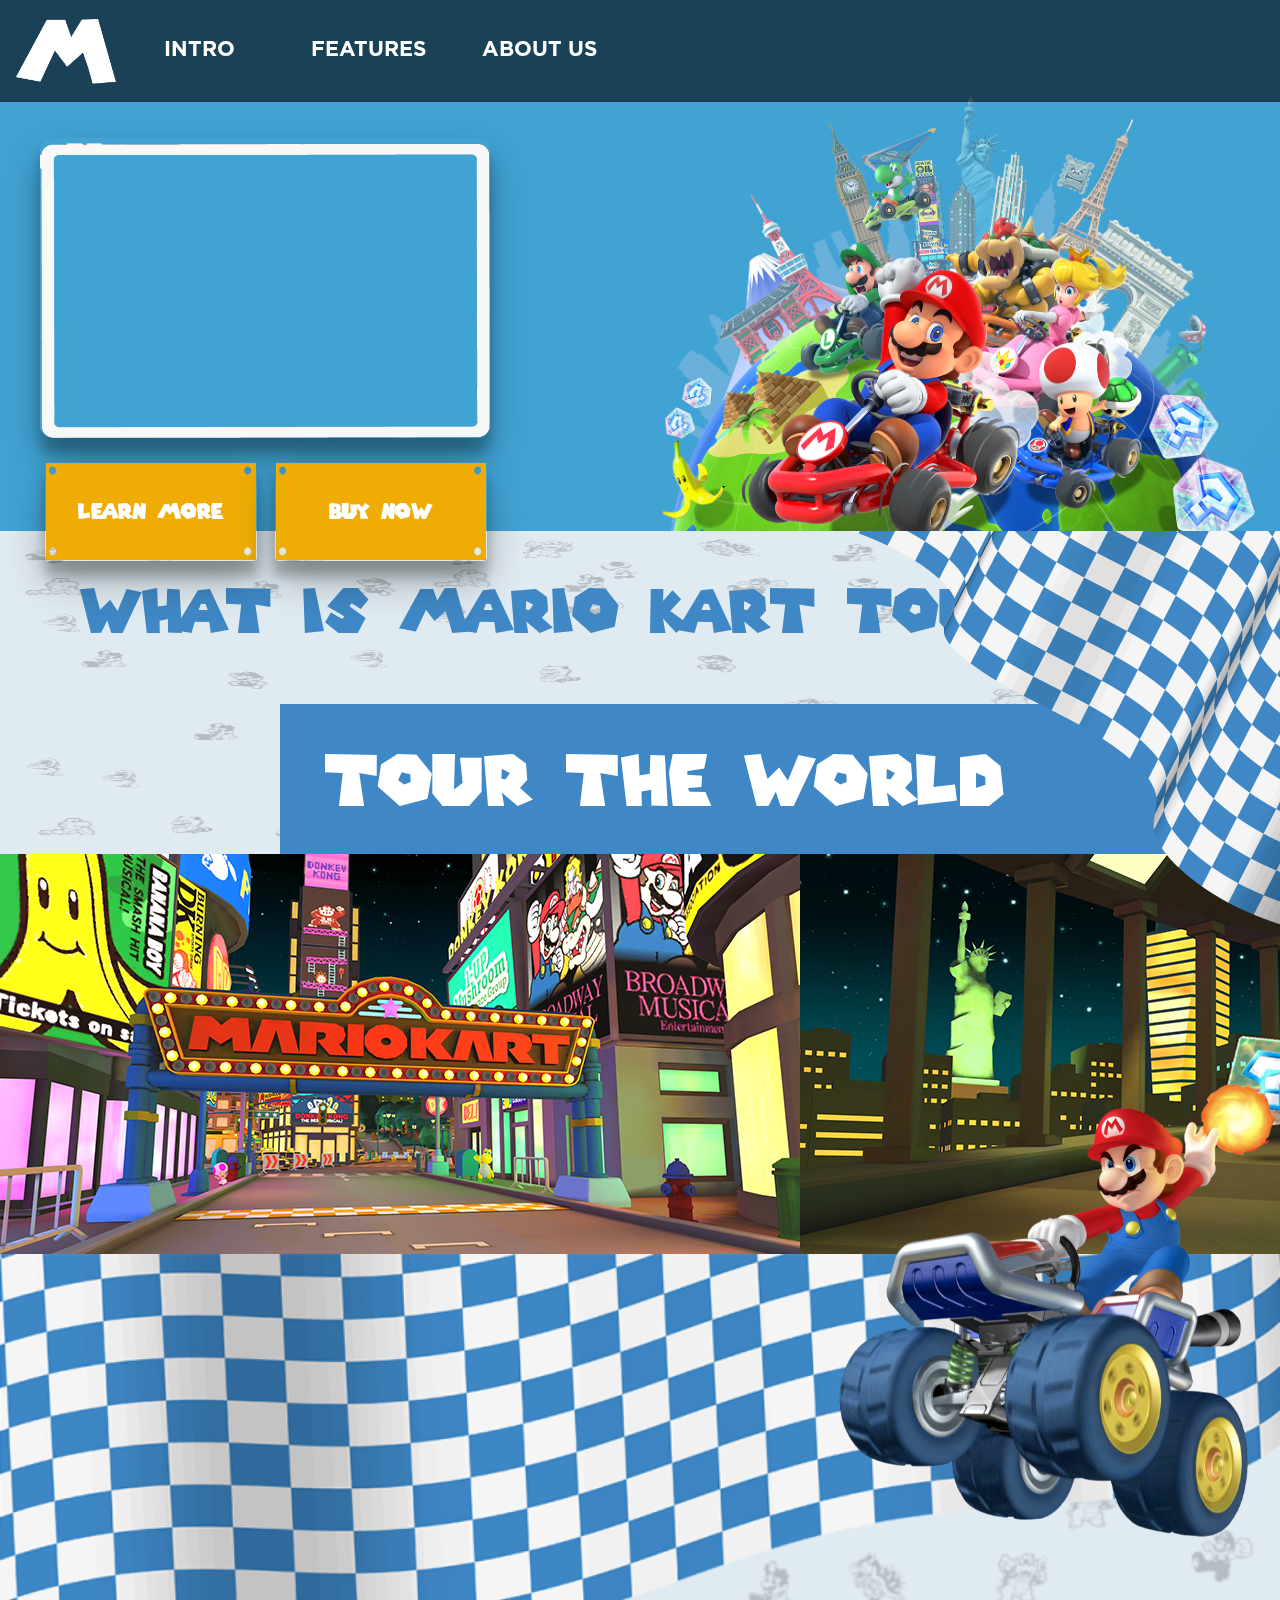
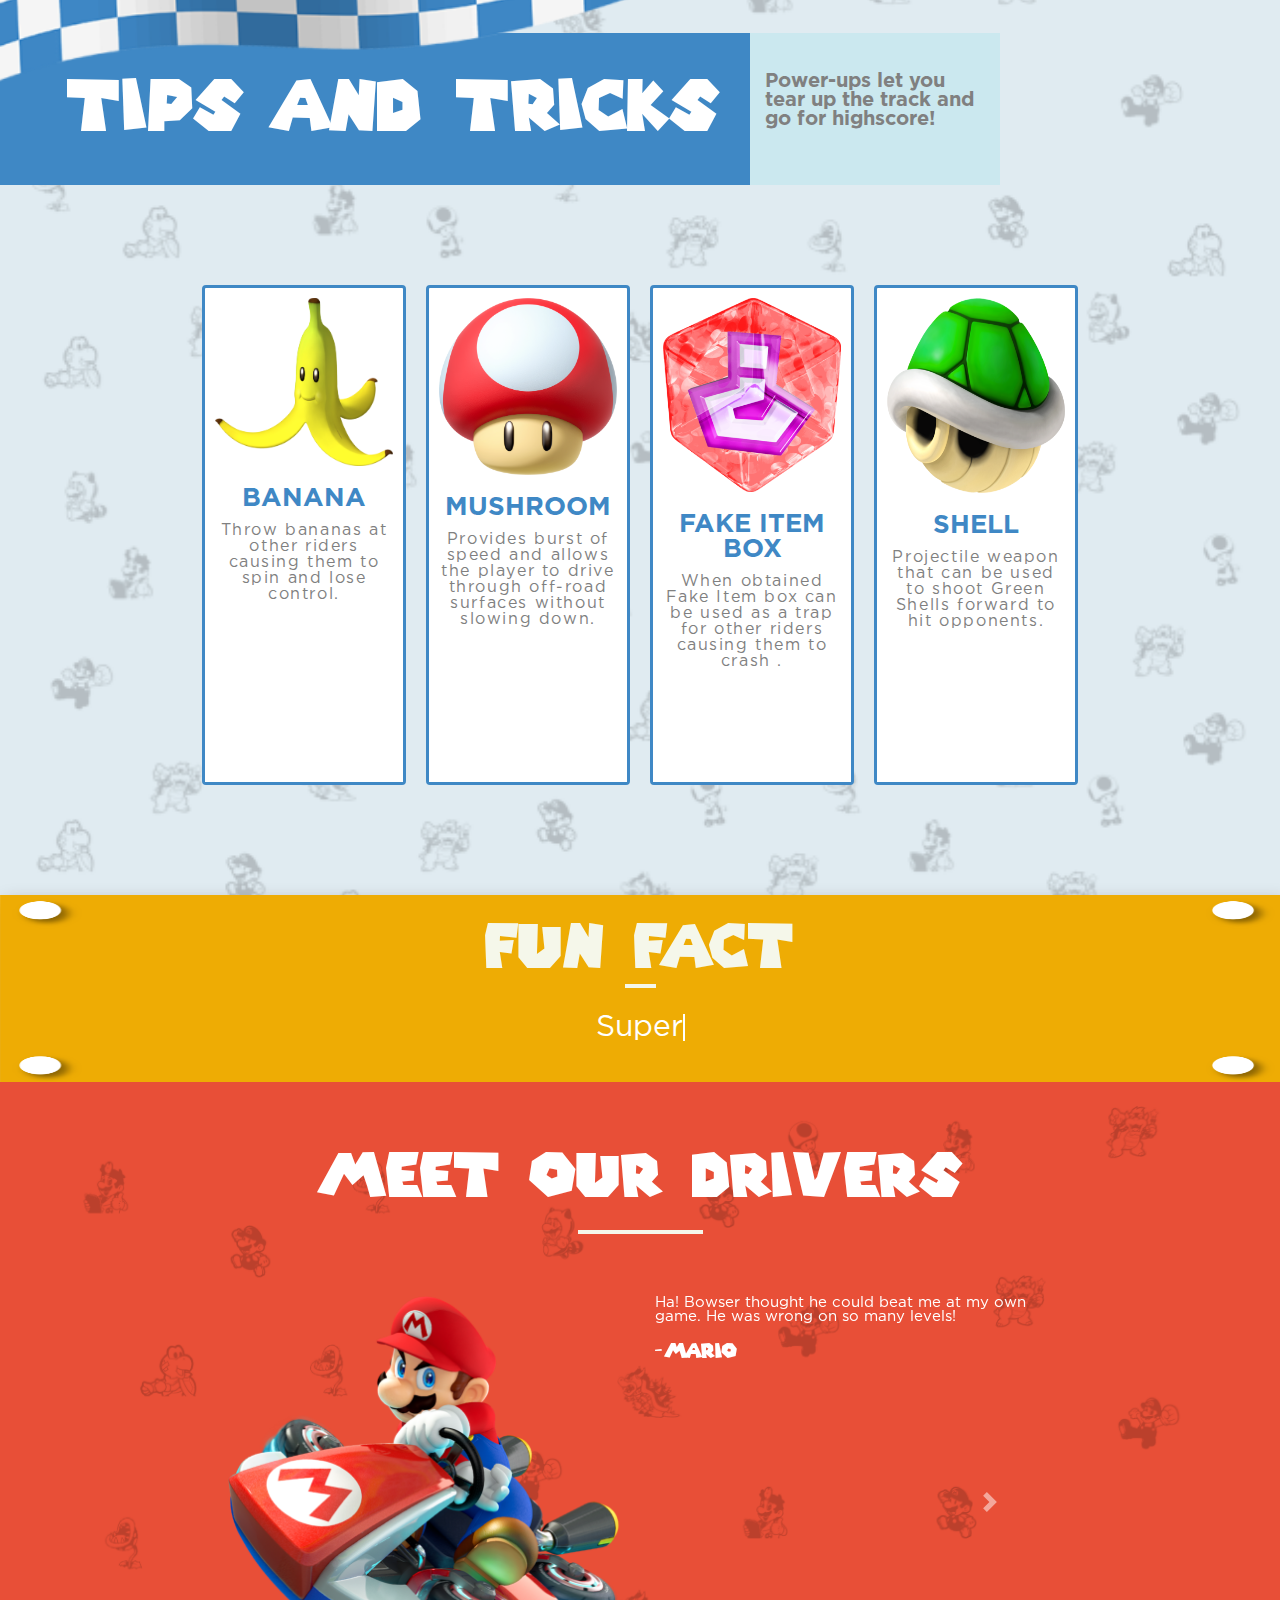
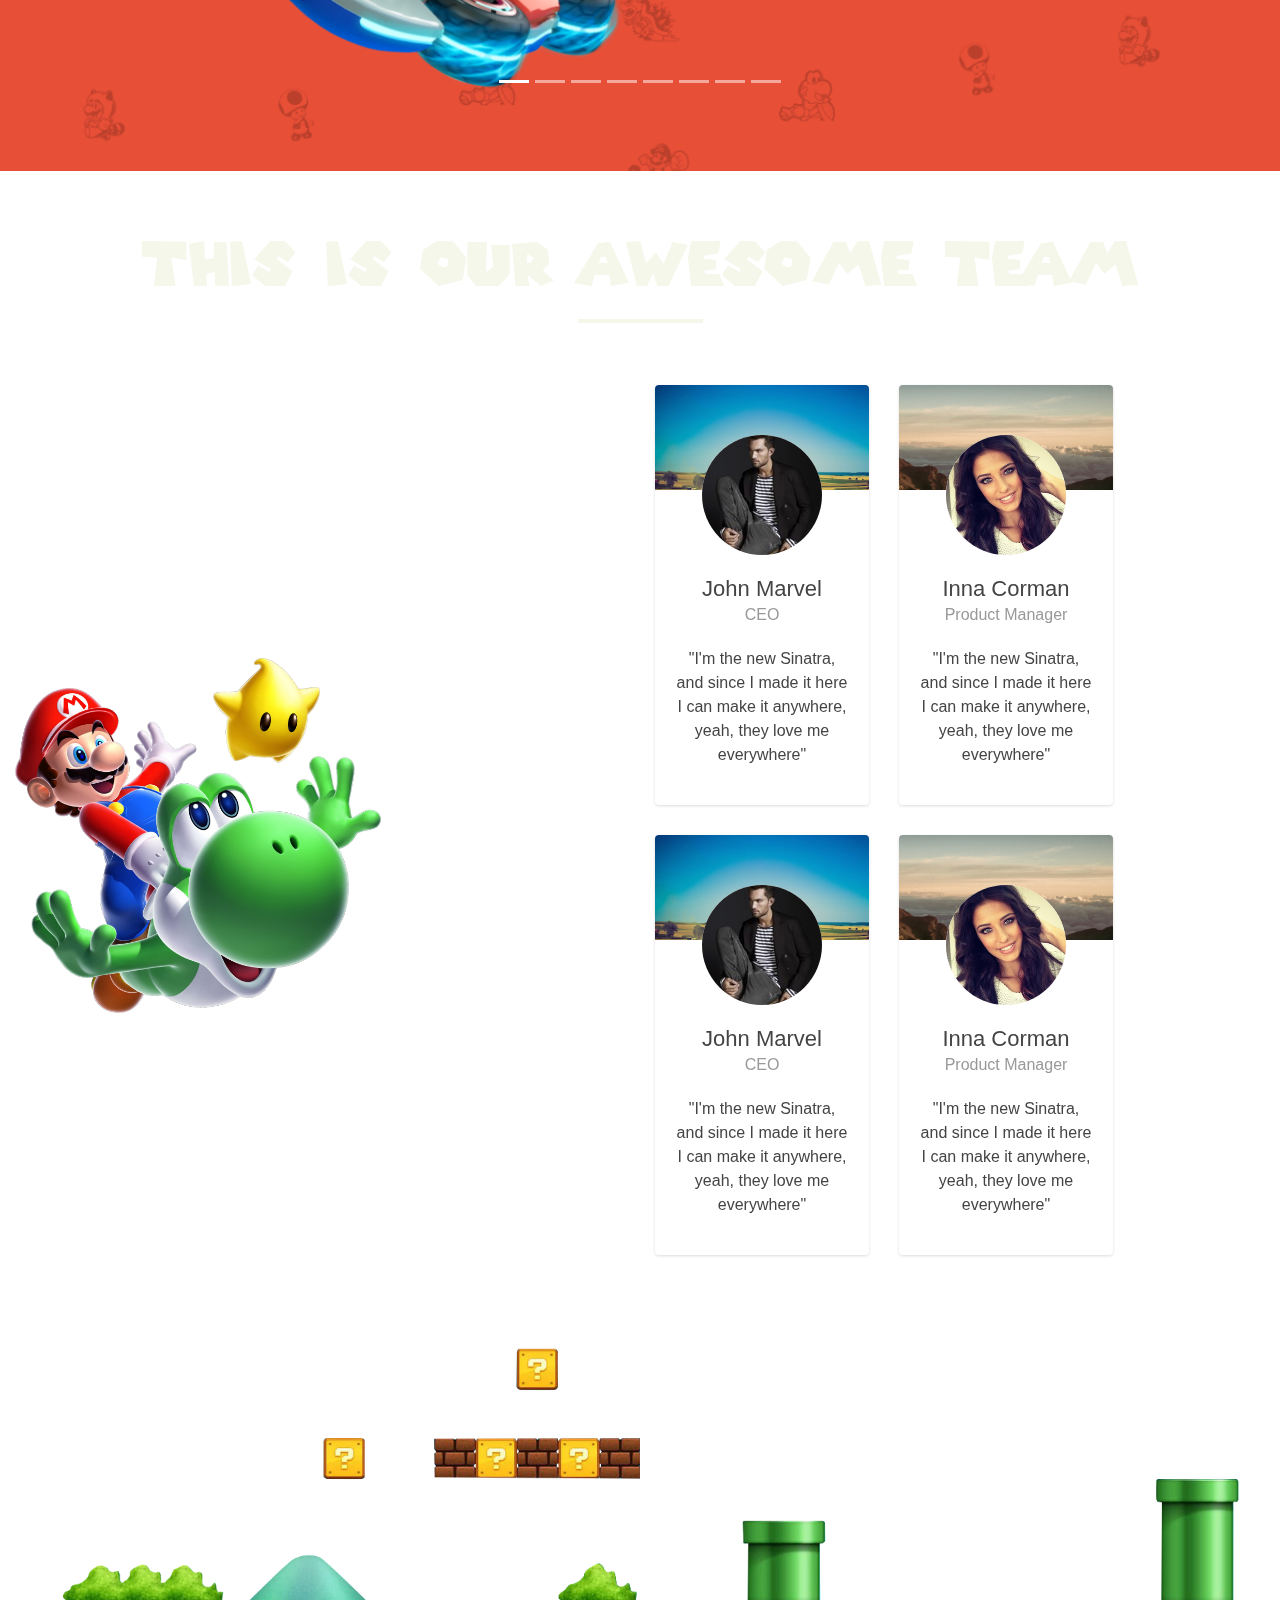
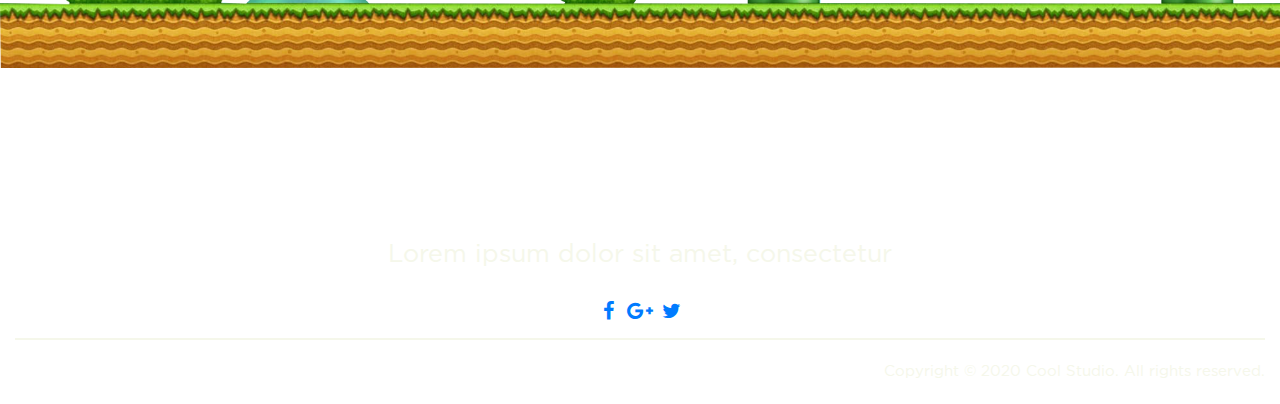
==== commit 57d2da56: "finish web" ====
--- a/index2.html
+++ b/index2.html
@@ -7,10 +7,11 @@
     <title>Mario-Kart</title>
     <link rel="stylesheet" href="https://stackpath.bootstrapcdn.com/bootstrap/4.4.1/css/bootstrap.min.css"
         integrity="sha384-Vkoo8x4CGsO3+Hhxv8T/Q5PaXtkKtu6ug5TOeNV6gBiFeWPGFN9MuhOf23Q9Ifjh" crossorigin="anonymous">
-    <link rel="stylesheet" href="/css/style.css">
     <link rel="shortcut icon" href="/img/tab-icon.png" type="image/x-icon">
     <link rel="stylesheet" href="https://use.fontawesome.com/releases/v5.6.3/css/all.css"
         integrity="sha384-UHRtZLI+pbxtHCWp1t77Bi1L4ZtiqrqD80Kn4Z8NTSRyMA2Fd33n5dQ8lWUE00s/" crossorigin="anonymous">
+    <link href="css/rotating-card.css" rel="stylesheet" />
+    <link href="https://netdna.bootstrapcdn.com/font-awesome/4.5.0/css/font-awesome.min.css" rel="stylesheet" />
     <link rel="stylesheet" href="style2.css">
 </head>
 
@@ -96,8 +97,8 @@
             </div>
 
             <div class="tour-slideshow" style="overflow:hidden;z-index: 4;">
-                <div class="mover-1"></div>    
-            </div>    
+                <div class="mover-1"></div>
+            </div>
         </div>
     </section>
 
@@ -107,7 +108,8 @@
         <div id="featuresContainer">
             <img class="img-fluid flag-2" style=" width: 100%; height: auto;" src="img/flag-2.png" alt="flag-2">
             <div id="titleContainer" style="width: 1000px;">
-                <div class="col col-sm-6 col-xl-9 titleMain" style="display: flex; width: 70%;max-height: 255px;min-height: 150px; height: fit-content;; align-items: center; padding:30px 30px 30px 0;">
+                <div class="col col-sm-6 col-xl-9 titleMain"
+                    style="display: flex; width: 70%;max-height: 255px;min-height: 150px; height: fit-content;; align-items: center; padding:30px 30px 30px 0;">
                     <h2 style="width:100%; font-size: 70px; font-family: Mario-font;">Tips and Tricks</h2>
                 </div>
                 <div class="col col-sm-6 col-xl-3 titleComment" style="width: 30%; max-width: 30%;">
@@ -146,7 +148,7 @@
                         </div>
                     </div>
                 </div>
-                <div class="col col-sm-6 col-xl-3"style="padding:0">
+                <div class="col col-sm-6 col-xl-3" style="padding:0">
                     <div class="card boost-card">
                         <img class="card-img-top boost-card-img" src="/img/fakeitembox.png" alt="Card image cap" />
                         <div class="card-body cardName">
@@ -180,8 +182,555 @@
 
     <!-- end Jurgis -->
 
-
-    <!--end intro-->
+    <!-- Fun fact -->
+
+    <section>
+        <div class="container-fluid funfact"
+            style="background-image: url(/img/funfact-background.png); background-size: 100% 100%; background-repeat: no-repeat; display: flex; align-items: center; justify-content: center; flex-direction: column; height: auto;">
+            <div class="title-funfact">
+                <h4>FUN FACT</h4>
+                <div class="line-1"></div>
+            </div>
+
+            <div class="container-fluid text-funfact">
+                <p class="typewrite" data-period="2000" data-type='[ 
+            "Super Mario Kart’s commercials in the ’90s were peak ’90s", 
+            "Yoshi, Bowser, and Donkey Kong Jr. are made to be bullies", 
+            "In Japan, Princess Peach and Bowser celebrate a win with Champagne",
+            "Lakitu owns all the race tracks",
+            "For Mario Kart 64, Nintendo changed names and ads from the original version",
+            "A shortcut in Mario Kart 64’s Wario Stadium will get you the gold every time",
+            "Luigi’s Raceway in Mario Kart 64 has a secret hidden off the track",
+            "There’s more than one way to go for the gold"
+            ]'>
+                </p>
+            </div>
+        </div>
+    </section>
+
+    <!-- Testemonials -->
+
+    <section style=" background-image: url(/img/background-termonials.png);
+    background-repeat: no-repeat;
+    background-size: cover;
+    display: flex;
+    align-content: center;
+    flex-direction: column;
+    justify-content: center;">
+        <div class="container-fluid">
+            <div class="title-testemonials">
+                <h4>MEET OUR DRIVERS</h4>
+                <div class="line-1"></div>
+            </div>
+
+            <div class="row carousel-testemonials">
+                <div class='col-md-offset-2 col-md-8'>
+                    <div id="demo" class="carousel slide" data-ride="carousel">
+
+                        <!-- Indicators -->
+                        <ul class="carousel-indicators">
+                            <li data-target="#demo" data-slide-to="0" class="active"></li>
+                            <li data-target="#demo" data-slide-to="1"></li>
+                            <li data-target="#demo" data-slide-to="2"></li>
+                            <li data-target="#demo" data-slide-to="3"></li>
+                            <li data-target="#demo" data-slide-to="4"></li>
+                            <li data-target="#demo" data-slide-to="5"></li>
+                            <li data-target="#demo" data-slide-to="6"></li>
+                            <li data-target="#demo" data-slide-to="7"></li>
+                        </ul>
+
+                        <!-- The slideshow -->
+                        <div class="carousel-inner">
+
+                            <!-- Quote 1 -->
+                            <div class="carousel-item active">
+                                <blockquote>
+                                    <div class="row">
+                                        <div class="col-xl-6 col-sm-12">
+                                            <img class="img-fluid" src="/img/Transparent-Mario.png" alt="Mario"
+                                                style="max-width: 100%;">
+                                        </div>
+
+                                        <div class="col-xl-6 col-sm-12 driver-testemonials">
+                                            <p>Ha! Bowser thought he could beat me at my own game. He was wrong on so
+                                                many levels!</p>
+                                            <h5>-Mario</h5>
+                                        </div>
+                                    </div>
+                                </blockquote>
+                            </div>
+
+                            <!-- Quote 2 -->
+                            <div class="carousel-item">
+                                <blockquote>
+                                    <div class="row">
+                                        <div class="col-xl-6 col-sm-12">
+                                            <img class="img-fluid" src="/img/Transparent-Peach.png" alt="Peach"
+                                                style="max-width: 100%;">
+                                        </div>
+
+                                        <div class="col-xl-6 col-sm-12 driver-testemonials">
+                                            <p> What does King Koopa use to research things? A web bowser.</p>
+                                            <h5>-Princess Peach</h5>
+                                        </div>
+                                    </div>
+                                </blockquote>
+                            </div>
+
+                            <!-- Quote 3 -->
+                            <div class="carousel-item">
+                                <blockquote>
+                                    <div class="row">
+                                        <div class="col-xl-6 col-sm-12">
+                                            <img class="img-fluid" src="/img/Transparent-Toad.png" alt="Toad"
+                                                style="max-width: 100%;">
+                                        </div>
+
+                                        <div class="col-xl-6 col-sm-12 driver-testemonials">
+                                            <p>These super bros need a new outfit! All they wears is Denim Denim Denim.
+                                                Denim Denim Denim…</p>
+                                            <h5>-Toad</h5>
+                                        </div>
+                                    </div>
+                                </blockquote>
+                            </div>
+
+                            <!-- Quote 4 -->
+                            <div class="carousel-item">
+                                <blockquote>
+                                    <div class="row">
+                                        <div class="col-xl-6 col-sm-12 ">
+                                            <img class="img-fluid" src="/img/Transparent-Luigi.png" alt="Luigi"
+                                                style="max-width: 100%;">
+                                        </div>
+
+                                        <div class="col-xl-6 col-sm-12 driver-testemonials">
+                                            <p>What did Mario say when he broke up with Princess Peach? It’s not you,
+                                                it’s a-me, Mario!</p>
+                                            <h5>-Luigi</h5>
+                                        </div>
+                                    </div>
+                                </blockquote>
+                            </div>
+
+                            <!-- Quote 5 -->
+                            <div class="carousel-item">
+                                <blockquote>
+                                    <div class="row">
+                                        <div class="col-xl-6 col-sm-12">
+                                            <img class="img-fluid" src="/img/Transparant-Yoshi.png" alt="Yoshi"
+                                                style="max-width: 100%;">
+                                        </div>
+
+                                        <div class="col-xl-6 col-sm-12 driver-testemonials">
+                                            <p>"Man you guys are so lame... you need to make like a mushroom and get a
+                                                life!"</p>
+                                            <h5>-Yoshi</h5>
+                                        </div>
+                                    </div>
+                                </blockquote>
+                            </div>
+
+                            <!-- Quote 6 -->
+                            <div class="carousel-item">
+                                <blockquote>
+                                    <div class="row">
+                                        <div class="col-xl-6 col-sm-12">
+                                            <img class="img-fluid" src="/img/Transparent-Bowser.png" alt="Bowser"
+                                                style="max-width: 100%;">
+                                        </div>
+
+                                        <div class="col-xl-6 col-sm-12 driver-testemonials">
+                                            <p>"Hey Mario! What if Peach actually wants to be with me instead of
+                                                creepin' with a plumber
+                                                who eats mushrooms and kills turtles for a living?</p>
+                                            <h5>-Bowser</h5>
+                                        </div>
+                                    </div>
+                                </blockquote>
+                            </div>
+
+                            <!-- Quote 7 -->
+                            <div class="carousel-item">
+                                <blockquote>
+                                    <div class="row">
+                                        <div class="col-xl-6 col-sm-12">
+                                            <img class="img-fluid" src="/img/Transparent-DK.png" alt="Donkey"
+                                                style="max-width: 100%;">
+                                        </div>
+
+                                        <div class="col-xl-6 col-sm-12 driver-testemonials">
+                                            <p>"If I had to choose to hang out with either Mario, Luigi or Toad. I'd
+                                                pick Toad.He seems
+                                                like a fungi."</p>
+                                            <h5>-Donkey Kong</h5>
+                                        </div>
+                                    </div>
+                                </blockquote>
+                            </div>
+
+                            <!-- Quote 8 -->
+                            <div class="carousel-item">
+                                <blockquote>
+                                    <div class="row">
+                                        <div class="col-xl-6 col-sm-12">
+                                            <img class="img-fluid" src="/img/Transparent-Wario.png" alt="Wario"
+                                                style="max-width: 100%;">
+                                        </div>
+
+                                        <div class="col-xl-6 col-sm-12 driver-testemonials">
+                                            <p>What's the first amendment in Super Mario's constitution! Freedom of
+                                                Peach</p>
+                                            <h5>-Wario</h5>
+                                        </div>
+                                    </div>
+                                </blockquote>
+                            </div>
+                        </div>
+
+                        <!-- Left and right controls -->
+                        <a class="carousel-control-prev" href="#demo" data-slide="prev">
+                            <span class="carousel-control-prev-icon"></span>
+                        </a>
+                        <a class="carousel-control-next" href="#demo" data-slide="next">
+                            <span class="carousel-control-next-icon"></span>
+                        </a>
+                    </div>
+                </div>
+            </div>
+        </div>
+    </section>
+
+
+    <!--Phong's About us-->
+
+    <section class="team" style="background-image: url(/img/background-aboutus.png);
+    background-position: center center;
+    background-repeat: no-repeat;
+    background-attachment: fixed;
+    background-size: cover;">
+        <div class="container-fluid">
+            <div class="title-about">
+                <h4>THIS IS OUR AWESOME TEAM</h4>
+                <div class="line-1"></div>
+            </div>
+
+            <div class="row about">
+                <div class="col-xl-6 col-sm-12 mario">
+                    <img class="flying-mario" src="/img/mario_PNG97.png" alt="Flying-mario">
+                </div>
+
+                <div class="col-xl-6 col-sm-12">
+                    <div class="row member">
+                        <div class="col-xl-6 col-sm-12">
+                            <div class="card-container">
+                                <div class="card-aboutus">
+                                    <div class="front">
+                                        <div class="cover">
+                                            <img src="img/rotating_card_thumb2.png" />
+                                        </div>
+                                        <div class="user">
+                                            <img class="img-circle" src="img//rotating_card_profile3.png" />
+                                        </div>
+                                        <div class="content">
+                                            <div class="main">
+                                                <h3 class="name">John Marvel</h3>
+                                                <p class="profession">CEO</p>
+                                                <p class="text-center">"I'm the new Sinatra, and since I made it here I can
+                                                    make it anywhere, yeah, they love me everywhere"</p>
+                                            </div>
+    
+                                        </div>
+                                    </div> <!-- end front panel -->
+                                    <div class="back">
+                                        <div class="header">
+                                            <h5 class="motto">"To be or not to be, this is my awesome motto!"</h5>
+                                        </div>
+                                        <div class="content">
+                                            <div class="main">
+                                                <h4 class="text-center">Job Description</h4>
+                                                <p class="text-center">Web design, Adobe Photoshop, HTML5, CSS3, Corel and
+                                                    many others...</p>
+    
+                                                <div class="stats-container">
+                                                    <div class="stats">
+                                                        <h4>235</h4>
+                                                        <p>
+                                                            Followers
+                                                        </p>
+                                                    </div>
+                                                    <div class="stats">
+                                                        <h4>114</h4>
+                                                        <p>
+                                                            Following
+                                                        </p>
+                                                    </div>
+                                                    <div class="stats">
+                                                        <h4>35</h4>
+                                                        <p>
+                                                            Projects
+                                                        </p>
+                                                    </div>
+                                                </div>
+    
+                                            </div>
+                                        </div>
+                                        <div class="footer">
+                                            <div class="social-links text-center">
+                                                <a href="https://creative-tim.com" class="facebook"><i
+                                                        class="fa fa-facebook fa-fw"></i></a>
+                                                <a href="https://creative-tim.com" class="google"><i
+                                                        class="fa fa-google-plus fa-fw"></i></a>
+                                                <a href="https://creative-tim.com" class="twitter"><i
+                                                        class="fa fa-twitter fa-fw"></i></a>
+                                            </div>
+                                        </div>
+                                    </div> <!-- end back panel -->
+                                </div> <!-- end card -->
+                            </div> <!-- end card-container -->
+                        </div> <!-- end col sm 3 -->
+                        <!--         <div class="col-sm-1"></div> -->
+                        <!--         <div class="col-sm-1"></div> -->
+                        <div class="col-xl-6 col-sm-12">
+                            <div class="card-container">
+                                <div class="card-aboutus">
+                                    <div class="front">
+                                        <div class="cover">
+                                            <img src="img/rotating_card_thumb3.png" />
+                                        </div>
+                                        <div class="user">
+                                            <img class="img-circle" src="img/rotating_card_profile.png" />
+                                        </div>
+                                        <div class="content">
+                                            <div class="main">
+                                                <h3 class="name">Inna Corman</h3>
+                                                <p class="profession">Product Manager</p>
+                                                <p class="text-center">"I'm the new Sinatra, and since I made it here I can
+                                                    make it anywhere, yeah, they love me everywhere"</p>
+                                            </div>
+                                        </div>
+                                    </div> <!-- end front panel -->
+                                    <div class="back">
+                                        <div class="header">
+                                            <h5 class="motto">"To be or not to be, this is my awesome motto!"</h5>
+                                        </div>
+                                        <div class="content">
+                                            <div class="main">
+                                                <h4 class="text-center">Job Description</h4>
+                                                <p class="text-center">Web design, Adobe Photoshop, HTML5, CSS3, Corel and
+                                                    many others...</p>
+    
+                                                <div class="stats-container">
+                                                    <div class="stats">
+                                                        <h4>235</h4>
+                                                        <p>
+                                                            Followers
+                                                        </p>
+                                                    </div>
+                                                    <div class="stats">
+                                                        <h4>114</h4>
+                                                        <p>
+                                                            Following
+                                                        </p>
+                                                    </div>
+                                                    <div class="stats">
+                                                        <h4>35</h4>
+                                                        <p>
+                                                            Projects
+                                                        </p>
+                                                    </div>
+                                                </div>
+    
+                                            </div>
+                                        </div>
+                                        <div class="footer">
+                                            <div class="social-links text-center">
+                                                <a href="https://creative-tim.com" class="facebook"><i
+                                                        class="fa fa-facebook fa-fw"></i></a>
+                                                <a href="https://creative-tim.com" class="google"><i
+                                                        class="fa fa-google-plus fa-fw"></i></a>
+                                                <a href="https://creative-tim.com" class="twitter"><i
+                                                        class="fa fa-twitter fa-fw"></i></a>
+                                            </div>
+                                        </div>
+                                    </div> <!-- end back panel -->
+                                </div> <!-- end card -->
+                            </div> <!-- end card-container -->
+                        </div> <!-- end col-sm-3 -->
+                    </div> <!-- end col-sm-10 -->
+
+                    <div class="row member">
+                        <div class="col-xl-6 col-sm-12">
+                            <div class="card-container">
+                                <div class="card-aboutus">
+                                    <div class="front">
+                                        <div class="cover">
+                                            <img src="img/rotating_card_thumb2.png" />
+                                        </div>
+                                        <div class="user">
+                                            <img class="img-circle" src="img//rotating_card_profile3.png" />
+                                        </div>
+                                        <div class="content">
+                                            <div class="main">
+                                                <h3 class="name">John Marvel</h3>
+                                                <p class="profession">CEO</p>
+                                                <p class="text-center">"I'm the new Sinatra, and since I made it here I can
+                                                    make it anywhere, yeah, they love me everywhere"</p>
+                                            </div>
+    
+                                        </div>
+                                    </div> <!-- end front panel -->
+                                    <div class="back">
+                                        <div class="header">
+                                            <h5 class="motto">"To be or not to be, this is my awesome motto!"</h5>
+                                        </div>
+                                        <div class="content">
+                                            <div class="main">
+                                                <h4 class="text-center">Job Description</h4>
+                                                <p class="text-center">Web design, Adobe Photoshop, HTML5, CSS3, Corel and
+                                                    many others...</p>
+    
+                                                <div class="stats-container">
+                                                    <div class="stats">
+                                                        <h4>235</h4>
+                                                        <p>
+                                                            Followers
+                                                        </p>
+                                                    </div>
+                                                    <div class="stats">
+                                                        <h4>114</h4>
+                                                        <p>
+                                                            Following
+                                                        </p>
+                                                    </div>
+                                                    <div class="stats">
+                                                        <h4>35</h4>
+                                                        <p>
+                                                            Projects
+                                                        </p>
+                                                    </div>
+                                                </div>
+    
+                                            </div>
+                                        </div>
+                                        <div class="footer">
+                                            <div class="social-links text-center">
+                                                <a href="#" class="facebook"><i
+                                                        class="fa fa-facebook fa-fw"></i></a>
+                                                <a href="#" class="google"><i
+                                                        class="fa fa-google-plus fa-fw"></i></a>
+                                                <a href="#" class="twitter"><i
+                                                        class="fa fa-twitter fa-fw"></i></a>
+                                            </div>
+                                        </div>
+                                    </div> <!-- end back panel -->
+                                </div> <!-- end card -->
+                            </div> <!-- end card-container -->
+                        </div> <!-- end col sm 3 -->
+                        <!--         <div class="col-sm-1"></div> -->
+                        <!--         <div class="col-sm-1"></div> -->
+                        <div class="col-xl-6 col-sm-12">
+                            <div class="card-container">
+                                <div class="card-aboutus">
+                                    <div class="front">
+                                        <div class="cover">
+                                            <img src="img/rotating_card_thumb3.png" />
+                                        </div>
+                                        <div class="user">
+                                            <img class="img-circle" src="img/rotating_card_profile.png" />
+                                        </div>
+                                        <div class="content">
+                                            <div class="main">
+                                                <h3 class="name">Inna Corman</h3>
+                                                <p class="profession">Product Manager</p>
+                                                <p class="text-center">"I'm the new Sinatra, and since I made it here I can
+                                                    make it anywhere, yeah, they love me everywhere"</p>
+                                            </div>
+                                        </div>
+                                    </div> <!-- end front panel -->
+                                    <div class="back">
+                                        <div class="header">
+                                            <h5 class="motto">"To be or not to be, this is my awesome motto!"</h5>
+                                        </div>
+                                        <div class="content">
+                                            <div class="main">
+                                                <h4 class="text-center">Job Description</h4>
+                                                <p class="text-center">Web design, Adobe Photoshop, HTML5, CSS3, Corel and
+                                                    many others...</p>
+    
+                                                <div class="stats-container">
+                                                    <div class="stats">
+                                                        <h4>235</h4>
+                                                        <p>
+                                                            Followers
+                                                        </p>
+                                                    </div>
+                                                    <div class="stats">
+                                                        <h4>114</h4>
+                                                        <p>
+                                                            Following
+                                                        </p>
+                                                    </div>
+                                                    <div class="stats">
+                                                        <h4>35</h4>
+                                                        <p>
+                                                            Projects
+                                                        </p>
+                                                    </div>
+                                                </div>
+    
+                                            </div>
+                                        </div>
+                                        <div class="footer">
+                                            <div class="social-links text-center">
+                                                <a href="#" class="facebook"><i
+                                                        class="fa fa-facebook fa-fw"></i></a>
+                                                <a href="#" class="google"><i
+                                                        class="fa fa-google-plus fa-fw"></i></a>
+                                                <a href="#" class="twitter"><i
+                                                        class="fa fa-twitter fa-fw"></i></a>
+                                            </div>
+                                        </div>
+                                    </div> <!-- end back panel -->
+                                </div> <!-- end card -->
+                            </div> <!-- end card-container -->
+                        </div> <!-- end col-sm-3 -->
+                    </div> <!-- end col-sm-10 -->
+                    
+                </div>
+
+            </div>
+            
+        </div>
+
+        <img class="img-fluid background-about" src="/img/img-aboutus.png">
+
+    </section>
+
+    <!-- Section 6:Footer -->
+    <footer style="background-image: url(/img/img-footer.png);
+    background-position: center center;
+    background-repeat: no-repeat;
+    background-attachment: fixed;
+    background-size: cover; text-align: center;">
+        <div class="container-fluid end">
+            <img src="/img/logo-team.png" class="logo-2">
+            <p>Lorem ipsum dolor sit amet, consectetur </p>
+            <div class="socialmedia">
+                <div class="social-links text-center">
+                    <a href="#" class="facebook"><i class="fa fa-facebook fa-fw"></i></a>
+                    <a href="#" class="google"><i class="fa fa-google-plus fa-fw"></i></a>
+                    <a href="#" class="twitter"><i class="fa fa-twitter fa-fw"></i></a>
+                </div>
+            </div>
+            <div class="copyright">
+                <div class="line-4"></div>
+                <p>Copyright © 2020 Cool Studio. All rights reserved.</p>
+            </div>
+        </div>
+    </footer>
+
+    <!--end Phong-->
 
 
 
@@ -199,7 +748,7 @@
     <script src="https://stackpath.bootstrapcdn.com/bootstrap/4.4.1/js/bootstrap.min.js"
         integrity="sha384-wfSDF2E50Y2D1uUdj0O3uMBJnjuUD4Ih7YwaYd1iqfktj0Uod8GCExl3Og8ifwB6"
         crossorigin="anonymous"></script>
-    <script src="typewrite.js" type=""></script>
+    <script src="/js/typewrite.js" type=""></script>
 </body>
 
 </html>--- a/css/rotating-card.css
+++ b/css/rotating-card.css
@@ -0,0 +1,313 @@
+
+.btn:hover,
+.btn:focus,
+.btn:active{
+    outline: 0 !important;
+}
+/* entire container, keeps perspective */
+.card-container {
+	  -webkit-perspective: 800px;
+   -moz-perspective: 800px;
+     -o-perspective: 800px;
+        perspective: 800px;
+        margin-bottom: 30px;
+}
+/* flip the pane when hovered */
+.card-container:not(.manual-flip):hover .card-aboutus,
+.card-container.hover.manual-flip .card-aboutus{
+	-webkit-transform: rotateY( 180deg );
+-moz-transform: rotateY( 180deg );
+ -o-transform: rotateY( 180deg );
+    transform: rotateY( 180deg );
+}
+
+
+.card-container.static:hover .card-aboutus,
+.card-container.static.hover .card-aboutus {
+	-webkit-transform: none;
+-moz-transform: none;
+ -o-transform: none;
+    transform: none;
+}
+/* flip speed goes here */
+.card-aboutus {
+	 -webkit-transition: -webkit-transform .5s;
+   -moz-transition: -moz-transform .5s;
+     -o-transition: -o-transform .5s;
+        transition: transform .5s;
+-webkit-transform-style: preserve-3d;
+   -moz-transform-style: preserve-3d;
+     -o-transform-style: preserve-3d;
+        transform-style: preserve-3d;
+	position: relative;
+}
+
+/* hide back of pane during swap */
+.front, .back {
+	-webkit-backface-visibility: hidden;
+   -moz-backface-visibility: hidden;
+     -o-backface-visibility: hidden;
+        backface-visibility: hidden;
+	position: absolute;
+	top: 0;
+	left: 0;
+	background-color: #FFF;
+    box-shadow: 0 1px 3px 0 rgba(0, 0, 0, 0.14);
+}
+
+/* front pane, placed above back */
+.front {
+	z-index: 2;
+}
+
+/* back, initially hidden pane */
+.back {
+		-webkit-transform: rotateY( 180deg );
+   -moz-transform: rotateY( 180deg );
+     -o-transform: rotateY( 180deg );
+        transform: rotateY( 180deg );
+        z-index: 3;
+}
+
+.back .btn-simple{
+    position: absolute;
+    left: 0;
+    bottom: 4px;
+}
+/*        Style       */
+
+
+.card-aboutus {
+    background: none repeat scroll 0 0 #FFFFFF;
+    border-radius: 4px;
+    color: #444444;
+}
+.card-container, .front, .back {
+	width: 100%;
+	height: 420px;
+	border-radius: 4px;
+}
+.card-aboutus .cover{
+    height: 105px;
+    overflow: hidden;
+    border-radius: 4px 4px 0 0;
+}
+.card-aboutus .cover img{
+    width: 100%;
+}
+.card-aboutus .user{
+    border-radius: 50%;
+    display: block;
+    height: 120px;
+    margin: -55px auto 0;
+    overflow: hidden;
+    width: 120px;
+}
+.card-aboutus .user img{
+    background: none repeat scroll 0 0 #FFFFFF;
+    width: 100%;
+}
+
+.card-aboutus .content{
+    background-color: rgba(0, 0, 0, 0);
+    box-shadow: none;
+    padding: 10px 20px 20px;
+}
+.card-aboutus .content .main {
+    min-height: 160px;
+}
+.card-aboutus .back .content .main {
+    height: 215px;
+}
+.card-aboutus .name {
+    font-size: 22px;
+    line-height: 28px;
+    margin: 10px 0 0;
+    text-align: center;
+    text-transform: capitalize;
+}
+.card-aboutus h5{
+    margin: 5px 0;
+    font-weight: 400;
+    line-height: 20px;
+}
+.card-aboutus .profession{
+    color: #999999;
+    text-align: center;
+    margin-bottom: 20px;
+}
+.card-aboutus .footer {
+    border-top: 1px solid #EEEEEE;
+    color: #999999;
+    margin: 30px 0 0;
+    padding: 10px 0 0;
+    text-align: center;
+}
+.card-aboutus .footer .social-links{
+    font-size: 18px;
+}
+.card-aboutus .footer .social-links a{
+    margin: 0 7px;
+}
+.card .footer .btn-simple{
+    margin-top: -6px;
+}
+.card-aboutus .header {
+    padding: 15px 20px;
+    height: 90px;
+}
+.card-aboutus .motto{
+    border-bottom: 1px solid #EEEEEE;
+    color: #999999;
+    font-size: 14px;
+    font-weight: 400;
+    padding-bottom: 10px;
+    text-align: center;
+}
+
+.card-aboutus .stats-container{
+	width: 100%;
+	margin-top: 50px;
+}
+.card-aboutus .stats{
+	display: block;
+	float: left;
+	width: 33.333333%;
+	text-align: center;
+}
+
+.card-aboutus .stats:first-child{
+	border-right: 1px solid #EEEEEE;
+}
+.card-aboutus .stats:last-child{
+	border-left: 1px solid #EEEEEE;
+}
+.card .stats h4{
+	font-weight: 300;
+	margin-bottom: 5px;
+}
+.card-aboutus .stats > p{
+	color: #777777;
+}
+/*      Just for presentation        */
+
+.title{
+    color: #506A85;
+    text-align: center;
+    font-weight: 300;
+    font-size: 44px;
+    margin-bottom: 90px;
+    line-height: 90%;
+}
+.title small{
+    font-size: 17px;
+    color: #999;
+    text-transform: uppercase;
+    margin: 0;
+}
+.space-30{
+	height: 30px;
+	display: block;
+}
+.space-50{
+    height: 50px;
+    display: block;
+}
+.space-200{
+    height: 200px;
+    display: block;
+}
+.white-board{
+    background-color: #FFFFFF;
+    min-height: 200px;
+    padding: 60px 60px 20px;
+}
+.ct-heart{
+    color: #F74933;
+}
+
+ pre.prettyprint{
+    background-color: #ffffff;
+    border: 1px solid #999;
+    margin-top: 20px;
+    padding: 20px;
+    text-align: left;
+}
+.atv, .str{
+    color: #05AE0E;
+}
+.tag, .pln, .kwd{
+     color: #3472F7;
+}
+.atn{
+  color: #2C93FF;
+}
+.pln{
+   color: #333;
+}
+.com{
+    color: #999;
+}
+
+.btn-simple{
+    opacity: .8;
+    color: #666666;
+    background-color: transparent;
+}
+
+.btn-simple:hover,
+.btn-simple:focus{
+    background-color: transparent;
+    box-shadow: none;
+    opacity: 1;
+}
+.btn-simple i{
+    font-size: 16px;
+}
+
+.navbar-brand-logo{
+    padding: 0;
+}
+.navbar-brand-logo .logo{
+    border: 1px solid #333333;
+    border-radius: 50%;
+    float: left;
+    overflow: hidden;
+    width: 60px;
+}
+.navbar .navbar-brand-logo .brand{
+    color: #FFFFFF;
+    float: left;
+    font-size: 18px;
+    font-weight: 400;
+    line-height: 20px;
+    margin-left: 10px;
+    margin-top: 10px;
+    width: 60px;
+}
+.navbar-default .navbar-brand-logo .brand{
+    color: #555;
+}
+
+
+/*       Fix bug for IE      */
+
+@media screen and (-ms-high-contrast: active), (-ms-high-contrast: none) {
+    .front, .back{
+        -ms-backface-visibility: visible;
+        backface-visibility: visible;
+    }
+
+    .back {
+        visibility: hidden;
+        -ms-transition: all 0.2s cubic-bezier(.92,.01,.83,.67);
+    }
+    .front{
+        z-index: 4;
+    }
+    .card-container:not(.manual-flip):hover .back,
+    .card-container.manual-flip.hover .back{
+        z-index: 5;
+        visibility: visible;
+    }
+}
--- a/style2.css
+++ b/style2.css
@@ -186,6 +186,96 @@
 
 /* Jurgis */
 
+/* Jurgis*/
+
+#featuresContainer {
+  display: block;
+  text-align: left;
+  background-image: url(img/background-features.png);
+}
+
+#titleContainer {
+  display: flex;
+  flex-direction: row;
+  width: 50%;
+}
+
+#cardContainer {
+  display: flex;
+  flex-direction: row;
+  justify-content: flex-start;
+  max-width: 1200px;
+  margin: 0 auto;
+  flex-wrap: wrap;
+}
+
+.titleMain {
+  background-color: #3f88c5;
+  color: white;
+  display: flex;
+  align-items: center;
+  flex-wrap: wrap;
+  text-align: right;
+}
+
+.titleComment {
+  background-color: #cbe8ef;
+  font-size: 20px;
+  display: flex;
+  align-items: center;
+  color: grey;
+  flex-wrap: wrap;
+}
+
+.boost-card {
+  margin: 50px 10px;
+  text-align: center;
+  align-items: center;
+  border: 3px solid #3f88c5;
+  background-color: white;
+}
+
+.boost-card:hover {
+  box-shadow: 0 16px 32px 0 #3f88c5;
+  background-color: #3f88c5;
+  border: 3px solid lightgrey;
+  cursor: pointer;
+}
+
+.col-xl-3 > .boost-card {
+  min-height: 420px;
+}
+
+.boost-card-img {
+  padding: 10px;
+  max-height: 215px;
+  max-width: 215px;
+}
+.col-xl-3 > .shell > img {
+  min-height: 215px;
+}
+
+.cardName {
+  padding: 10px;
+  background-color: white;
+  color: white;
+}
+
+.cardName > h5 > a {
+  color: #3f88c5;
+  text-decoration: none;
+  text-transform: uppercase;
+  font-size: 26px;
+  font-weight: 500;
+}
+
+.cardName > p {
+  font-size: 16px;
+  color: grey;
+  font-weight: 500;
+  letter-spacing: 0.1em;
+}
+
 /* add more flag */
 
 .flag-2 {
@@ -275,19 +365,163 @@
     color: white;
   }
   
-  .cardName > h5 > a {
+.cardName > h5 > a {
     color: #3f88c5;
     text-decoration: none;
     text-transform: uppercase;
     font: 26px Gotham-bold;
     font-weight: 500;
-  }
-  
-  .cardName > p {
+}
+  
+.cardName > p {
     font: 16px Gotham-regular;
     color: grey;
     font-weight: 500;
     letter-spacing: 0.1em;
-  }
-  
-
+}
+
+/* fun fact */
+
+
+.funfact {
+  box-shadow: 5px 10px 18px #888888;
+}
+
+.title-funfact > h4 {
+  font: 60px Mario-font;
+  color: #F5F7EA;
+  text-align: center;
+  padding-top: 7%;
+}
+
+.line-1 {
+  border-top: 4px solid #F5F7EA;
+  margin-top: 2%;
+  margin-left: 45%;
+  margin-right: 45%;
+}
+
+.text-funfact {
+  width: 100%;
+  display: flex;
+  justify-content: center;
+  align-items: center;
+}
+
+.text-funfact > p {
+  font: 30px Gotham-regular;
+  color: white;
+  padding-top: 2%;
+  padding-bottom: 2%;
+  padding-right: 10%;
+  padding-left: 10%;
+}
+
+/* end fun fact */
+
+/* testimonials */
+
+.title-testemonials > h4 {
+  font: 60px Mario-font;
+  color: white;
+  text-align: center;
+  padding-top: 5%;
+}
+
+.carousel-testemonials {
+  display: flex;
+  align-content: center;
+  justify-content: center;
+  align-items: center;
+  padding-top: 5%;
+  padding-bottom: 5%;
+}
+
+.driver-testemonials > h5 {
+  font: 20px Mario-font;
+  color: white;
+}
+
+.driver-testemonials > p {
+  font: 15px Gotham-regular;
+  color: white;
+}
+
+/* Phong'css */
+
+.title-about > h4 {
+  font: 60px Mario-font;
+  color: #F5F7EA;
+  text-align: center;
+  padding-top: 5%;
+}
+
+.line-1 {
+  border-top: 4px solid #F5F7EA;
+  margin-top: 2%;
+  margin-left: 45%;
+  margin-right: 45%;
+}
+
+.flying-mario {
+  max-width: 60%;
+  height: auto;
+}
+
+.about {
+  margin-top: 5%;
+  padding: 0;
+  display: flex;
+  align-items: center;
+}
+
+.member {
+  width: 80%;
+}
+
+.background-about {
+  max-width: 100%;
+  padding: 0;
+  margin: 0;
+}
+
+
+/* footer */
+footer > .end > .logo-2 {
+  width: 100px;
+  margin-top: 3%;
+  margin-bottom: 3%;
+}
+
+footer > .end > p {
+  font: 25px Gotham-regular;
+  color: #F5F7EA;
+}
+
+.end > .socialmedia > .social-links {
+  font-size: 20px;
+  padding-top: 1%;
+  padding-bottom: 1%;
+}
+
+.line-4 {
+  border-top: 2px solid #F5F7EA;
+  width: 100%;
+}
+
+.copyright > p {
+  margin-bottom: 0;
+  font: 15px Gotham-regular;
+  color: #F5F7EA;
+  text-align: right;
+  padding-top: 2%;
+  padding-bottom: 2%;
+}
+
+
+
+
+
+
+  
+
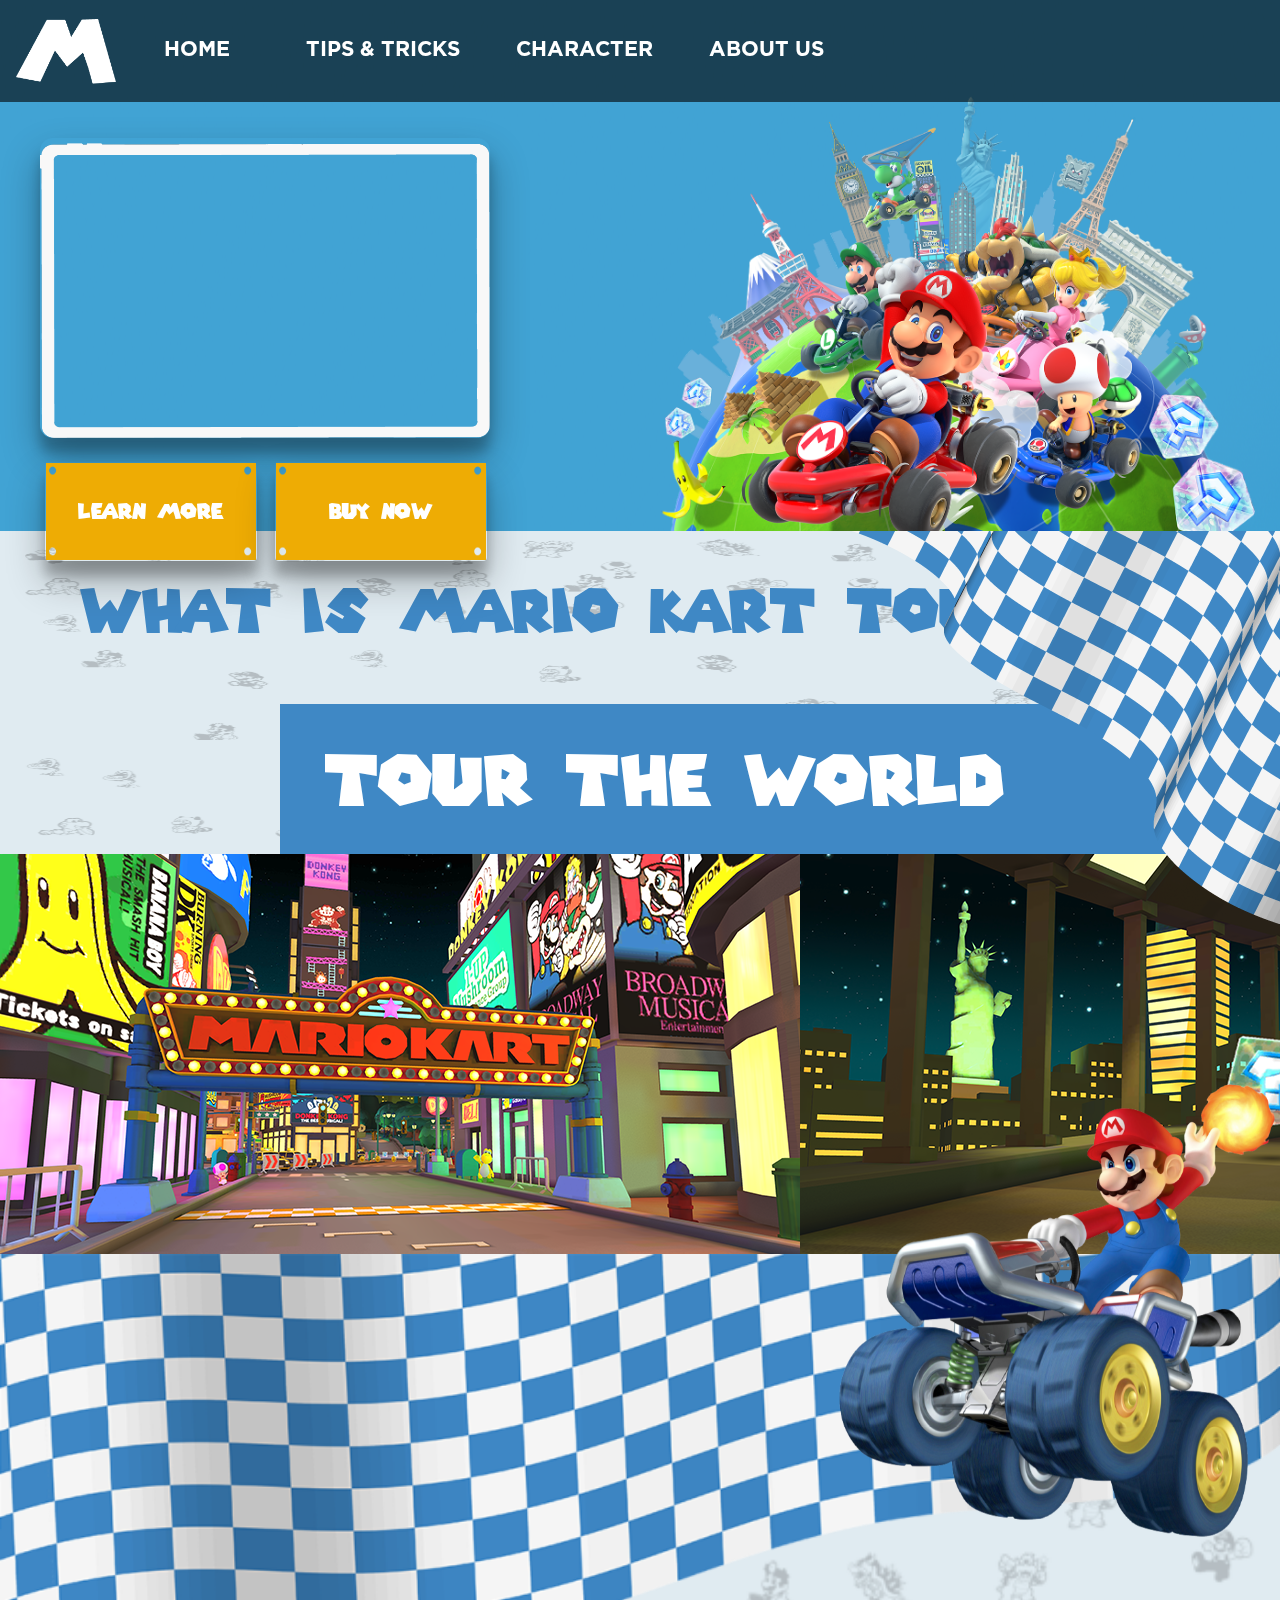
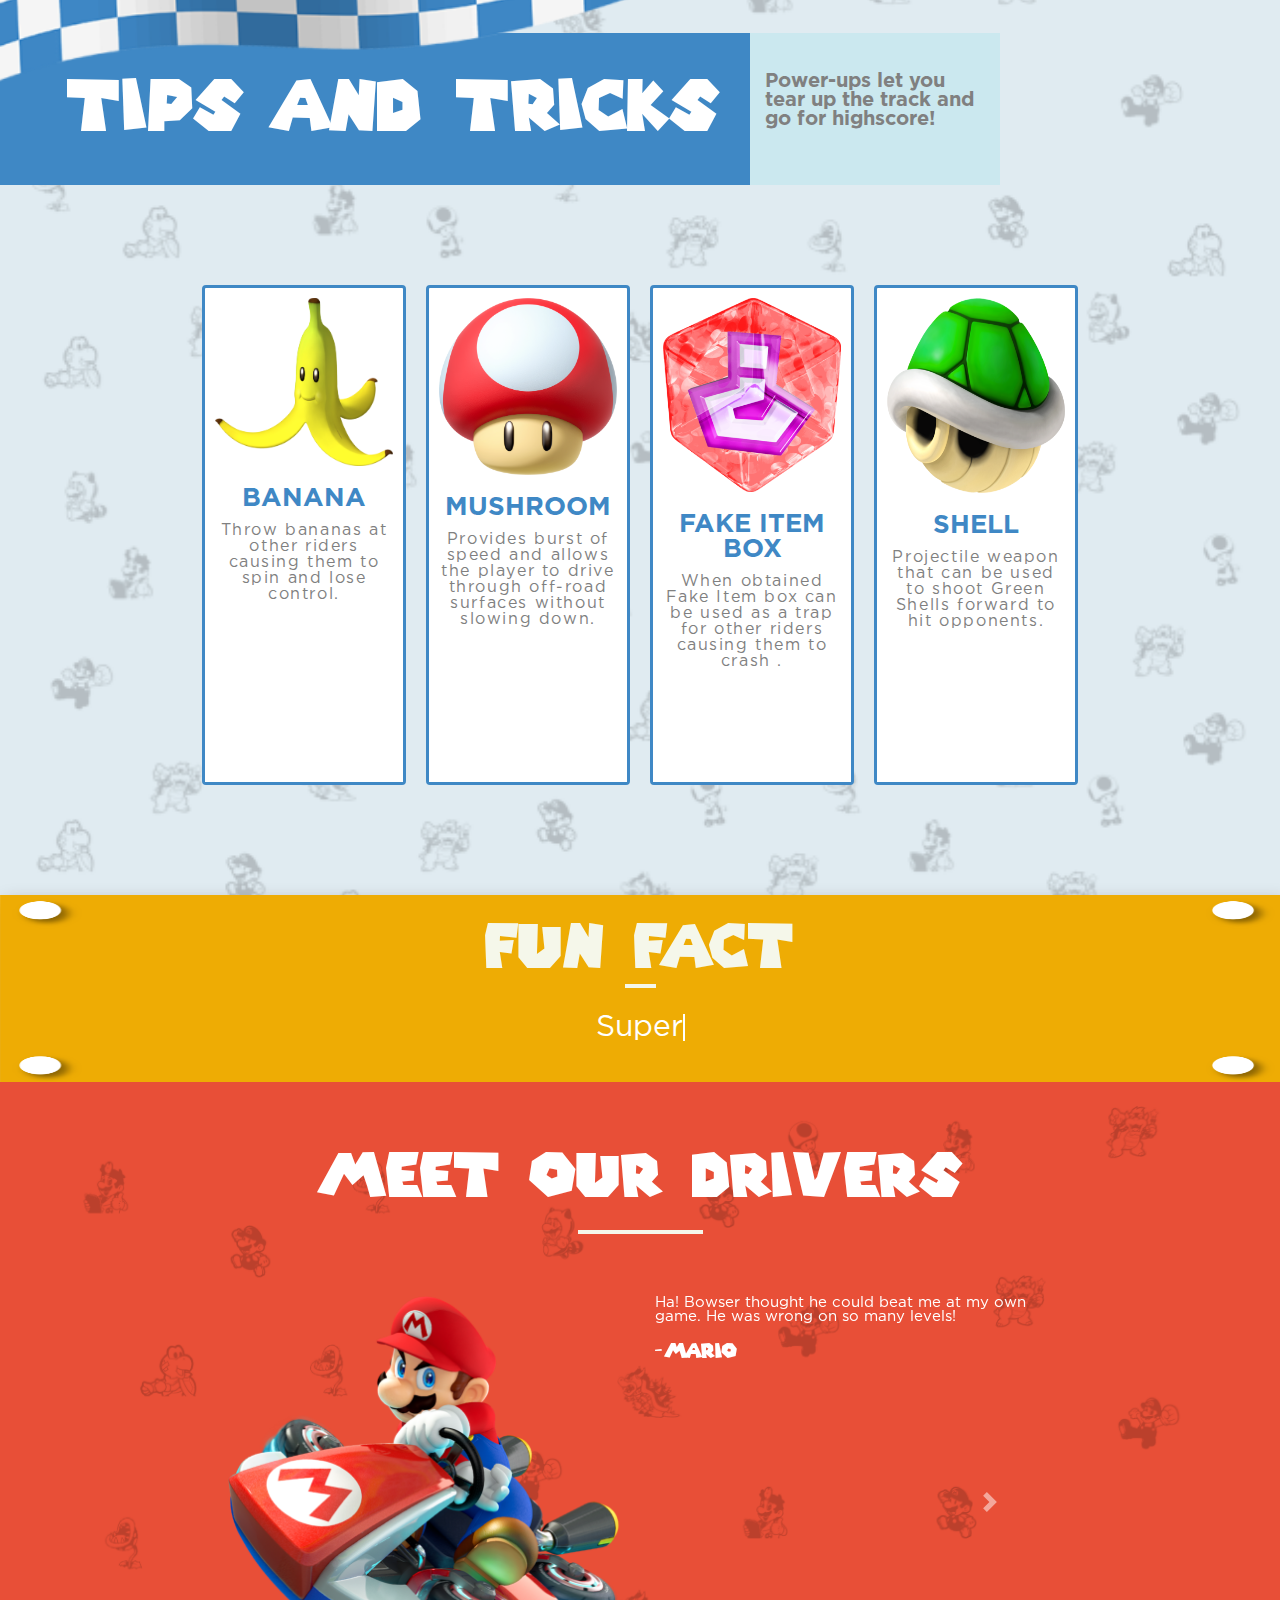
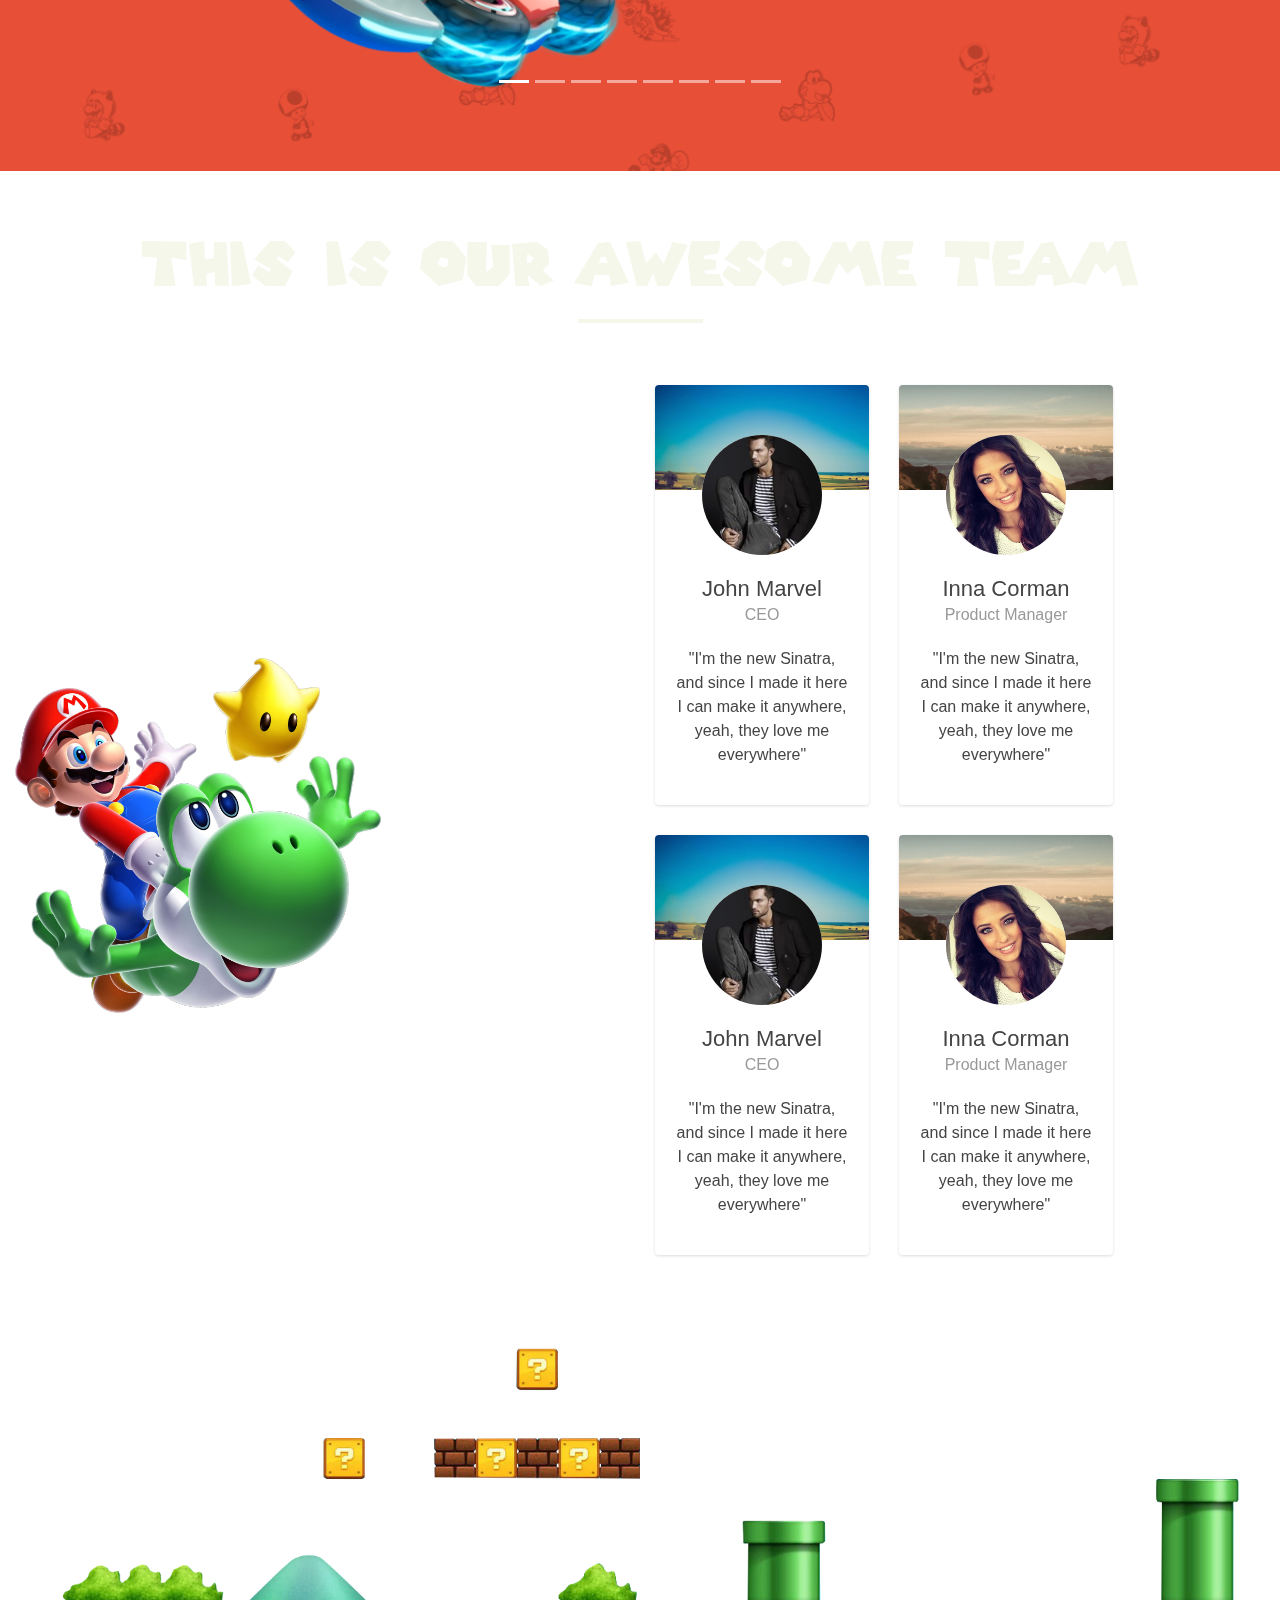
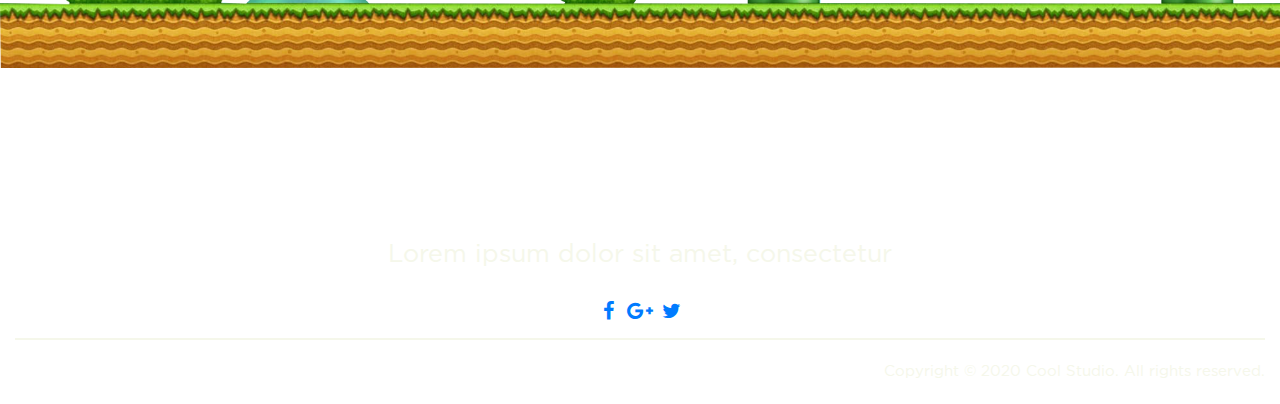
==== commit 972050ad: "add new logo-icon and set up the link on nav" ====
--- a/index2.html
+++ b/index2.html
@@ -7,7 +7,7 @@
     <title>Mario-Kart</title>
     <link rel="stylesheet" href="https://stackpath.bootstrapcdn.com/bootstrap/4.4.1/css/bootstrap.min.css"
         integrity="sha384-Vkoo8x4CGsO3+Hhxv8T/Q5PaXtkKtu6ug5TOeNV6gBiFeWPGFN9MuhOf23Q9Ifjh" crossorigin="anonymous">
-    <link rel="shortcut icon" href="/img/tab-icon.png" type="image/x-icon">
+    <link rel="shortcut icon" href="/img/logo-icon.png" type="image/x-icon">
     <link rel="stylesheet" href="https://use.fontawesome.com/releases/v5.6.3/css/all.css"
         integrity="sha384-UHRtZLI+pbxtHCWp1t77Bi1L4ZtiqrqD80Kn4Z8NTSRyMA2Fd33n5dQ8lWUE00s/" crossorigin="anonymous">
     <link href="css/rotating-card.css" rel="stylesheet" />
@@ -32,17 +32,22 @@
                 <li class="nav-item active">
                     <a class="nav-link text-white nav-items"
                         style=" font-size:21px; text-transform: uppercase; margin: 0 40px; font-family: Gotham-bold;"
-                        href="#">Intro <span class="sr-only">(current)</span></a>
+                        href="#">Home<span class="sr-only">(current)</span></a>
                 </li>
                 <li class="nav-item">
                     <a class="nav-link text-white nav-items"
                         style="font-size:21px;text-transform: uppercase; margin: 0 20px; font-family: Gotham-bold;"
-                        href="#">Features</a>
+                        href="#titleContainer">Tips & Tricks</a>
                 </li>
                 <li class="nav-item">
                     <a class="nav-link text-white nav-items"
                         style=" font-size:21px;text-transform: uppercase; margin: 0 20px; font-family: Gotham-bold;"
-                        href="#">About Us</a>
+                        href="#characterSection">Character</a>
+                </li>
+                <li class="nav-item">
+                    <a class="nav-link text-white nav-items"
+                        style=" font-size:21px;text-transform: uppercase; margin: 0 20px; font-family: Gotham-bold;"
+                        href="#aboutUs">About Us</a>
                 </li>
             </ul>
         </div>
@@ -58,8 +63,8 @@
                     <div class="video-frame"
                         style="width:30%; min-width: 450px; min-height: 300px; height:30%; display: flex; align-items: center; justify-content: center;">
                         <iframe width="95%" height="93%"
-                            src="https://www.youtube.com/embed/87lnoRaoP6I?playsinline=1&enablejsapi=1&origin=https%3A%2F%2Fmariokarttour.com&widgetid=1&loop=1&autoplay=1&mute=1"
-                            frameborder="0" loop=true
+                            src="https://www.youtube.com/embed/87lnoRaoP6I?playsinline=1&enablejsapi=1&origin=https%3A%2F%2Fmariokarttour.com&widgetid=1&autoplay=1&mute=1&version=3&loop=1&playlist=87lnoRaoP6I"
+                            frameborder="0" loop=1
                             allow="accelerometer; autoplay; encrypted-media; gyroscope; picture-in-picture"
                             allowfullscreen></iframe>
                     </div>
@@ -217,7 +222,7 @@
     align-content: center;
     flex-direction: column;
     justify-content: center;">
-        <div class="container-fluid">
+        <div id="characterSection"class="container-fluid">
             <div class="title-testemonials">
                 <h4>MEET OUR DRIVERS</h4>
                 <div class="line-1"></div>
@@ -409,7 +414,7 @@
     background-repeat: no-repeat;
     background-attachment: fixed;
     background-size: cover;">
-        <div class="container-fluid">
+        <div id="aboutUs" class="container-fluid">
             <div class="title-about">
                 <h4>THIS IS OUR AWESOME TEAM</h4>
                 <div class="line-1"></div>
--- a/css/rotating-card.css
+++ b/css/rotating-card.css
@@ -186,7 +186,7 @@
 	font-weight: 300;
 	margin-bottom: 5px;
 }
-.card-aboutus .stats > p{
+.card-aboutus .stats > p {
 	color: #777777;
 }
 /*      Just for presentation        */
@@ -300,7 +300,7 @@
 
     .back {
         visibility: hidden;
-        -ms-transition: all 0.2s cubic-bezier(.92,.01,.83,.67);
+
     }
     .front{
         z-index: 4;
